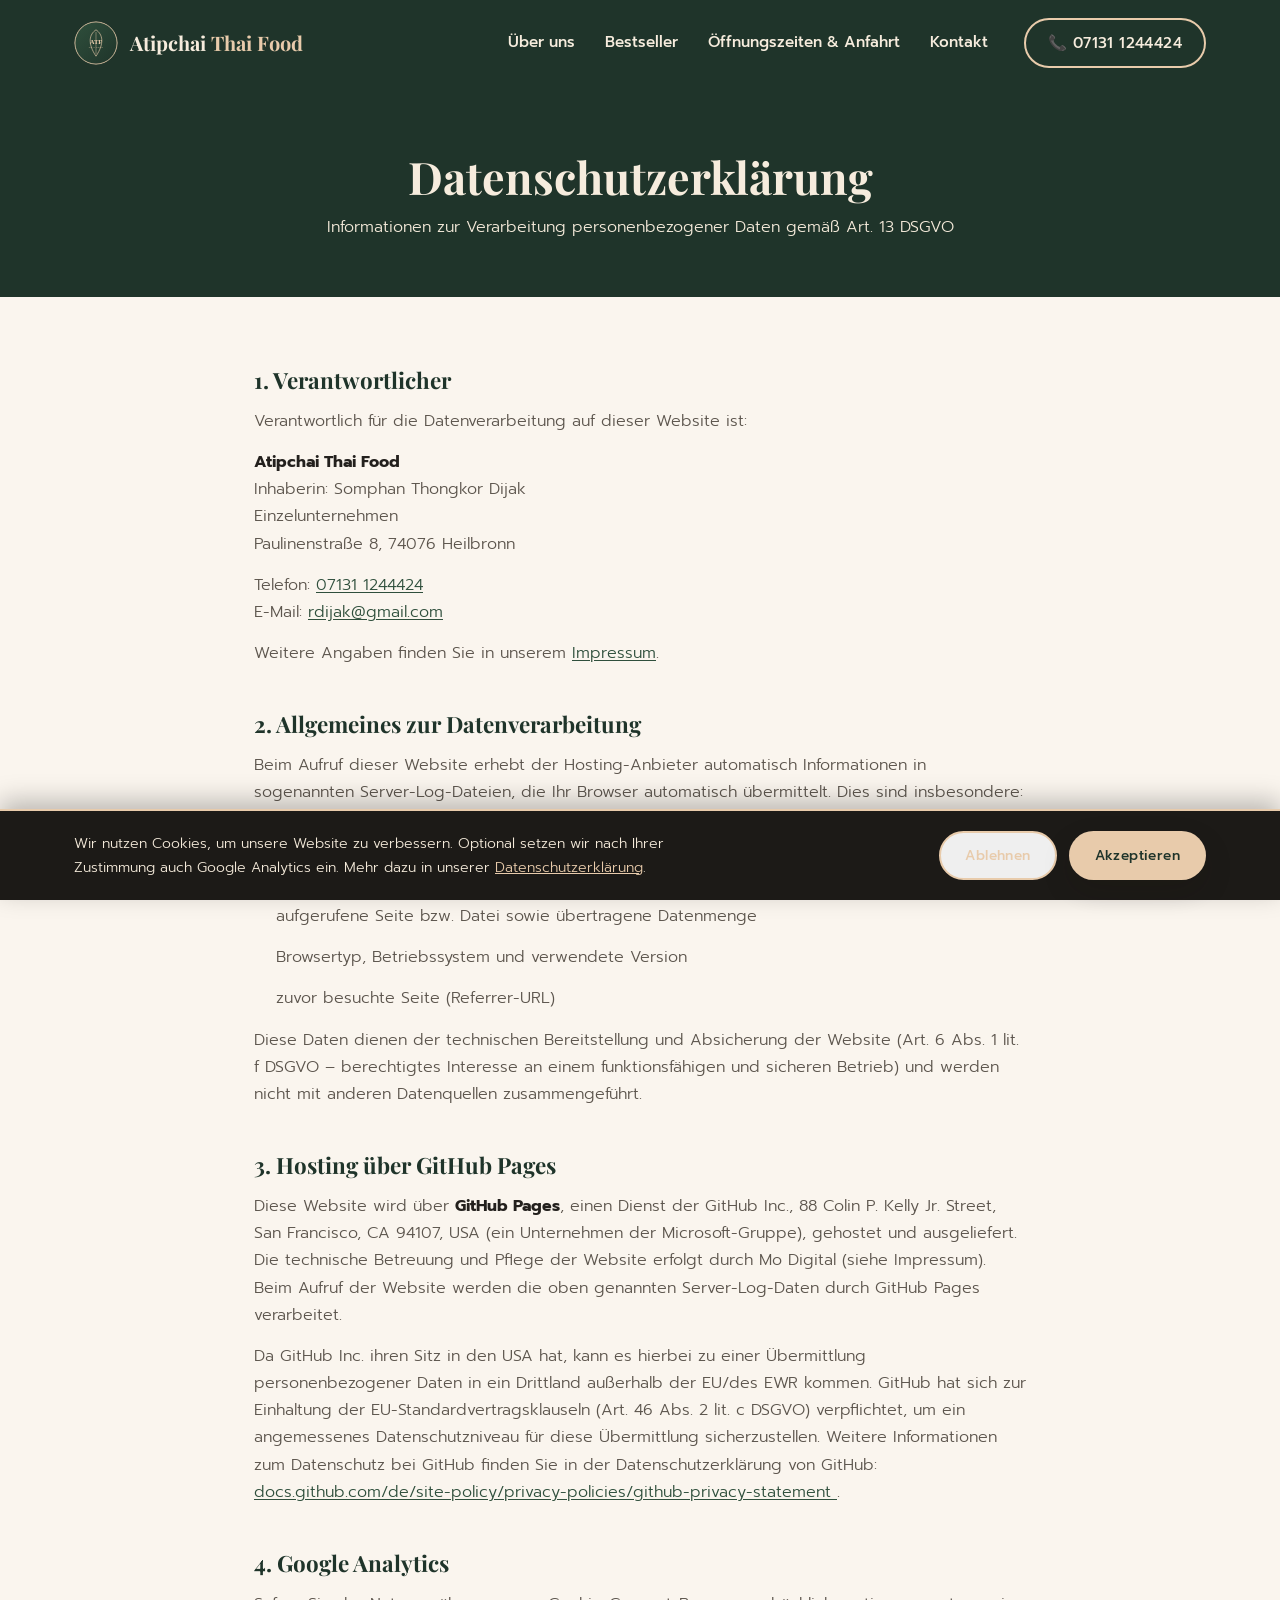
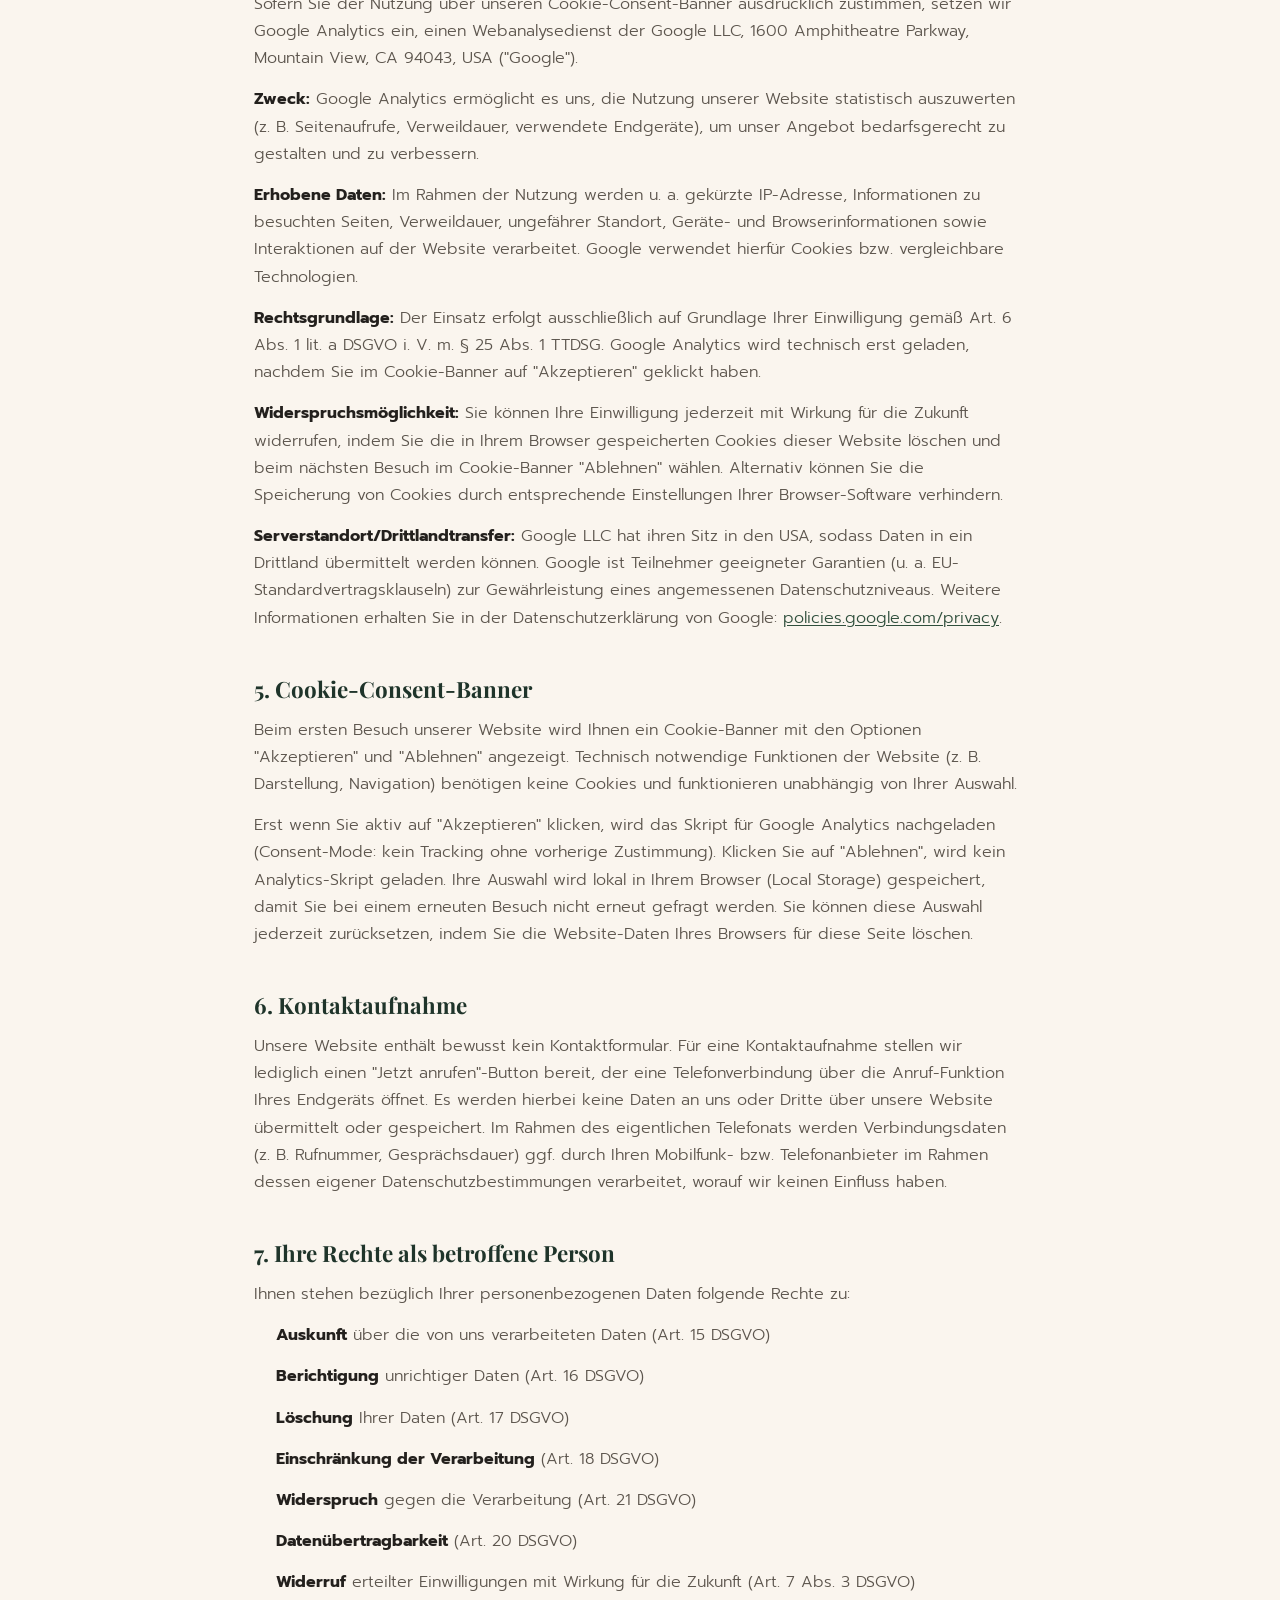
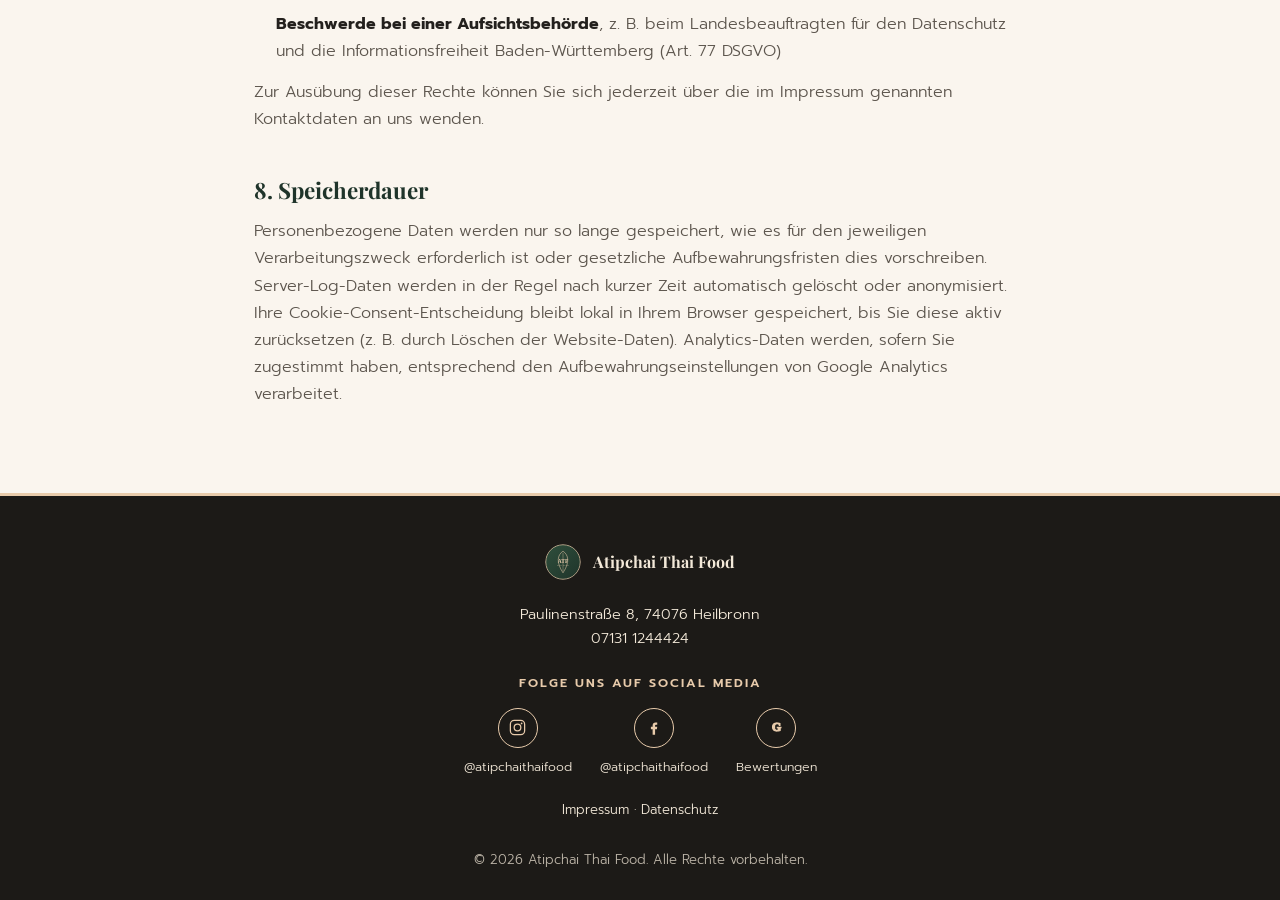
==== datenschutz.html @ 75c9ed0c "Overhaul landing page: .jpeg assets, round logo, 5-item carousel, legal pages - Switch every image r" ====
<!DOCTYPE html>
<html lang="de">
<head>
  <meta charset="UTF-8">
  <meta name="viewport" content="width=device-width, initial-scale=1.0">

  <title>Datenschutzerklärung – Atipchai Thai Food</title>
  <meta name="description" content="Datenschutzerklärung von Atipchai Thai Food, Paulinenstraße 8, 74076 Heilbronn.">
  <meta name="robots" content="noindex, follow">
  <link rel="canonical" href="https://www.atipchai-thai-food.de/datenschutz.html">

  <link rel="icon" type="image/jpeg" href="assets/logo.jpeg">

  <link rel="preconnect" href="https://fonts.googleapis.com">
  <link rel="preconnect" href="https://fonts.gstatic.com" crossorigin>
  <link href="https://fonts.googleapis.com/css2?family=Playfair+Display:wght@600;700&family=Prompt:wght@300;400;500;600&display=swap" rel="stylesheet">

  <link rel="stylesheet" href="style.css">
  <script>document.documentElement.classList.add("js");</script>
</head>
<body>

  <!-- ===== HEADER / NAVIGATION (identisch zur Startseite) ===== -->
  <header class="site-header" id="siteHeader">
    <div class="container header-inner">
      <a href="index.html" class="brand">
        <img src="assets/logo.jpeg" onerror="this.onerror=null;this.src='assets/logo.svg'" alt="Atipchai Thai Food Logo" class="brand-logo">
        <span class="brand-name">Atipchai <em>Thai Food</em></span>
      </a>

      <nav class="main-nav" id="mainNav">
        <ul>
          <li><a href="index.html#about">Über uns</a></li>
          <li><a href="index.html#bestsellers">Bestseller</a></li>
          <li><a href="index.html#hours">Öffnungszeiten &amp; Anfahrt</a></li>
          <li><a href="index.html#contact">Kontakt</a></li>
        </ul>
        <a href="tel:071311244424" class="btn btn-outline nav-call">📞 07131 1244424</a>
      </nav>

      <button class="nav-toggle" id="navToggle" aria-label="Menü öffnen" aria-expanded="false" aria-controls="mainNav">
        <span></span><span></span><span></span>
      </button>
    </div>
  </header>

  <main>
    <!-- ===== SEITEN-HERO ===== -->
    <section class="legal-hero">
      <h1>Datenschutzerklärung</h1>
      <p>Informationen zur Verarbeitung personenbezogener Daten gemäß Art. 13 DSGVO</p>
    </section>

    <!-- ===== INHALT ===== -->
    <section class="legal-content">
      <div class="container">

        <section>
          <h2>1. Verantwortlicher</h2>
          <p>Verantwortlich für die Datenverarbeitung auf dieser Website ist:</p>
          <p>
            <strong>Atipchai Thai Food</strong><br>
            Inhaberin: Somphan Thongkor Dijak<br>
            Einzelunternehmen<br>
            Paulinenstraße 8, 74076 Heilbronn
          </p>
          <p>
            Telefon: <a href="tel:071311244424">07131 1244424</a><br>
            E-Mail: <a href="mailto:rdijak@gmail.com">rdijak@gmail.com</a>
          </p>
          <p>Weitere Angaben finden Sie in unserem <a href="impressum.html">Impressum</a>.</p>
        </section>

        <section>
          <h2>2. Allgemeines zur Datenverarbeitung</h2>
          <p>
            Beim Aufruf dieser Website erhebt der Hosting-Anbieter automatisch Informationen in sogenannten
            Server-Log-Dateien, die Ihr Browser automatisch übermittelt. Dies sind insbesondere:
          </p>
          <ul>
            <li>IP-Adresse des zugreifenden Endgeräts (ggf. gekürzt/anonymisiert)</li>
            <li>Datum und Uhrzeit des Zugriffs</li>
            <li>aufgerufene Seite bzw. Datei sowie übertragene Datenmenge</li>
            <li>Browsertyp, Betriebssystem und verwendete Version</li>
            <li>zuvor besuchte Seite (Referrer-URL)</li>
          </ul>
          <p>
            Diese Daten dienen der technischen Bereitstellung und Absicherung der Website (Art. 6 Abs. 1 lit. f
            DSGVO – berechtigtes Interesse an einem funktionsfähigen und sicheren Betrieb) und werden nicht mit
            anderen Datenquellen zusammengeführt.
          </p>
        </section>

        <section>
          <h2>3. Hosting über GitHub Pages</h2>
          <p>
            Diese Website wird über <strong>GitHub Pages</strong>, einen Dienst der GitHub Inc., 88 Colin P.
            Kelly Jr. Street, San Francisco, CA 94107, USA (ein Unternehmen der Microsoft-Gruppe), gehostet und
            ausgeliefert. Die technische Betreuung und Pflege der Website erfolgt durch Mo Digital (siehe
            Impressum). Beim Aufruf der Website werden die oben genannten Server-Log-Daten durch GitHub Pages
            verarbeitet.
          </p>
          <p>
            Da GitHub Inc. ihren Sitz in den USA hat, kann es hierbei zu einer Übermittlung personenbezogener
            Daten in ein Drittland außerhalb der EU/des EWR kommen. GitHub hat sich zur Einhaltung der
            EU-Standardvertragsklauseln (Art. 46 Abs. 2 lit. c DSGVO) verpflichtet, um ein angemessenes
            Datenschutzniveau für diese Übermittlung sicherzustellen. Weitere Informationen zum Datenschutz bei
            GitHub finden Sie in der Datenschutzerklärung von GitHub:
            <a href="https://docs.github.com/de/site-policy/privacy-policies/github-privacy-statement" target="_blank" rel="noopener">
              docs.github.com/de/site-policy/privacy-policies/github-privacy-statement
            </a>.
          </p>
        </section>

        <section>
          <h2>4. Google Analytics</h2>
          <p>
            Sofern Sie der Nutzung über unseren Cookie-Consent-Banner ausdrücklich zustimmen, setzen wir Google
            Analytics ein, einen Webanalysedienst der Google LLC, 1600 Amphitheatre Parkway, Mountain View, CA
            94043, USA ("Google").
          </p>
          <p><strong>Zweck:</strong> Google Analytics ermöglicht es uns, die Nutzung unserer Website statistisch
            auszuwerten (z. B. Seitenaufrufe, Verweildauer, verwendete Endgeräte), um unser Angebot bedarfsgerecht
            zu gestalten und zu verbessern.</p>
          <p><strong>Erhobene Daten:</strong> Im Rahmen der Nutzung werden u. a. gekürzte IP-Adresse, Informationen
            zu besuchten Seiten, Verweildauer, ungefährer Standort, Geräte- und Browserinformationen sowie
            Interaktionen auf der Website verarbeitet. Google verwendet hierfür Cookies bzw. vergleichbare
            Technologien.</p>
          <p><strong>Rechtsgrundlage:</strong> Der Einsatz erfolgt ausschließlich auf Grundlage Ihrer Einwilligung
            gemäß Art. 6 Abs. 1 lit. a DSGVO i. V. m. § 25 Abs. 1 TTDSG. Google Analytics wird technisch erst
            geladen, nachdem Sie im Cookie-Banner auf "Akzeptieren" geklickt haben.</p>
          <p><strong>Widerspruchsmöglichkeit:</strong> Sie können Ihre Einwilligung jederzeit mit Wirkung für die
            Zukunft widerrufen, indem Sie die in Ihrem Browser gespeicherten Cookies dieser Website löschen und
            beim nächsten Besuch im Cookie-Banner "Ablehnen" wählen. Alternativ können Sie die Speicherung von
            Cookies durch entsprechende Einstellungen Ihrer Browser-Software verhindern.</p>
          <p><strong>Serverstandort/Drittlandtransfer:</strong> Google LLC hat ihren Sitz in den USA, sodass
            Daten in ein Drittland übermittelt werden können. Google ist Teilnehmer geeigneter
            Garantien (u. a. EU-Standardvertragsklauseln) zur Gewährleistung eines angemessenen
            Datenschutzniveaus. Weitere Informationen erhalten Sie in der Datenschutzerklärung von Google:
            <a href="https://policies.google.com/privacy" target="_blank" rel="noopener">policies.google.com/privacy</a>.</p>
        </section>

        <section>
          <h2>5. Cookie-Consent-Banner</h2>
          <p>
            Beim ersten Besuch unserer Website wird Ihnen ein Cookie-Banner mit den Optionen "Akzeptieren" und
            "Ablehnen" angezeigt. Technisch notwendige Funktionen der Website (z. B. Darstellung, Navigation)
            benötigen keine Cookies und funktionieren unabhängig von Ihrer Auswahl.
          </p>
          <p>
            Erst wenn Sie aktiv auf "Akzeptieren" klicken, wird das Skript für Google Analytics nachgeladen
            (Consent-Mode: kein Tracking ohne vorherige Zustimmung). Klicken Sie auf "Ablehnen", wird kein
            Analytics-Skript geladen. Ihre Auswahl wird lokal in Ihrem Browser (Local Storage) gespeichert, damit
            Sie bei einem erneuten Besuch nicht erneut gefragt werden. Sie können diese Auswahl jederzeit
            zurücksetzen, indem Sie die Website-Daten Ihres Browsers für diese Seite löschen.
          </p>
        </section>

        <section>
          <h2>6. Kontaktaufnahme</h2>
          <p>
            Unsere Website enthält bewusst kein Kontaktformular. Für eine Kontaktaufnahme stellen wir lediglich
            einen "Jetzt anrufen"-Button bereit, der eine Telefonverbindung über die Anruf-Funktion Ihres
            Endgeräts öffnet. Es werden hierbei keine Daten an uns oder Dritte über unsere Website übermittelt
            oder gespeichert. Im Rahmen des eigentlichen Telefonats werden Verbindungsdaten (z. B. Rufnummer,
            Gesprächsdauer) ggf. durch Ihren Mobilfunk- bzw. Telefonanbieter im Rahmen dessen eigener
            Datenschutzbestimmungen verarbeitet, worauf wir keinen Einfluss haben.
          </p>
        </section>

        <section>
          <h2>7. Ihre Rechte als betroffene Person</h2>
          <p>Ihnen stehen bezüglich Ihrer personenbezogenen Daten folgende Rechte zu:</p>
          <ul>
            <li><strong>Auskunft</strong> über die von uns verarbeiteten Daten (Art. 15 DSGVO)</li>
            <li><strong>Berichtigung</strong> unrichtiger Daten (Art. 16 DSGVO)</li>
            <li><strong>Löschung</strong> Ihrer Daten (Art. 17 DSGVO)</li>
            <li><strong>Einschränkung der Verarbeitung</strong> (Art. 18 DSGVO)</li>
            <li><strong>Widerspruch</strong> gegen die Verarbeitung (Art. 21 DSGVO)</li>
            <li><strong>Datenübertragbarkeit</strong> (Art. 20 DSGVO)</li>
            <li><strong>Widerruf</strong> erteilter Einwilligungen mit Wirkung für die Zukunft (Art. 7 Abs. 3 DSGVO)</li>
            <li><strong>Beschwerde bei einer Aufsichtsbehörde</strong>, z. B. beim Landesbeauftragten für den
              Datenschutz und die Informationsfreiheit Baden-Württemberg (Art. 77 DSGVO)</li>
          </ul>
          <p>Zur Ausübung dieser Rechte können Sie sich jederzeit über die im Impressum genannten Kontaktdaten
            an uns wenden.</p>
        </section>

        <section>
          <h2>8. Speicherdauer</h2>
          <p>
            Personenbezogene Daten werden nur so lange gespeichert, wie es für den jeweiligen Verarbeitungszweck
            erforderlich ist oder gesetzliche Aufbewahrungsfristen dies vorschreiben. Server-Log-Daten werden in
            der Regel nach kurzer Zeit automatisch gelöscht oder anonymisiert. Ihre Cookie-Consent-Entscheidung
            bleibt lokal in Ihrem Browser gespeichert, bis Sie diese aktiv zurücksetzen (z. B. durch Löschen der
            Website-Daten). Analytics-Daten werden, sofern Sie zugestimmt haben, entsprechend den
            Aufbewahrungseinstellungen von Google Analytics verarbeitet.
          </p>
        </section>

      </div>
    </section>
  </main>

  <!-- ===== FOOTER (identisch zur Startseite) ===== -->
  <footer class="site-footer" id="contact">
    <div class="container footer-inner">
      <div class="footer-brand">
        <img src="assets/logo.jpeg" onerror="this.onerror=null;this.src='assets/logo.svg'" alt="Atipchai Thai Food Logo" class="footer-logo">
        <span>Atipchai Thai Food</span>
      </div>

      <div class="footer-contact">
        <p>Paulinenstraße 8, 74076 Heilbronn</p>
        <p><a href="tel:071311244424">07131 1244424</a></p>
      </div>

      <div class="footer-social-block">
        <p class="footer-social-label">Folge uns auf Social Media</p>
        <div class="footer-social">
          <a href="#" class="social-link" aria-label="Atipchai Thai Food auf Instagram">
            <span class="social-icon">
              <svg viewBox="0 0 24 24" aria-hidden="true"><rect x="3" y="3" width="18" height="18" rx="5"/><circle cx="12" cy="12" r="4.2"/><circle cx="17.2" cy="6.8" r="1.1" fill="currentColor" stroke="none"/></svg>
            </span>
            <span class="social-handle">@atipchaithaifood</span>
          </a>
          <a href="#" class="social-link" aria-label="Atipchai Thai Food auf Facebook">
            <span class="social-icon">
              <svg viewBox="0 0 24 24" aria-hidden="true"><path d="M14.5 8.5h2.2V5.6h-2.2c-2.1 0-3.6 1.5-3.6 3.7v1.9H8.7v3h2.2V21h3.1v-6.8h2.3l.4-3h-2.7V9.6c0-.7.3-1.1 1.1-1.1z" fill="currentColor" stroke="none"/></svg>
            </span>
            <span class="social-handle">@atipchaithaifood</span>
          </a>
          <a href="#" class="social-link" aria-label="Atipchai Thai Food auf Google">
            <span class="social-icon">
              <svg viewBox="0 0 24 24" aria-hidden="true"><text x="12" y="17" text-anchor="middle" font-family="Georgia, serif" font-size="15" font-weight="700" fill="currentColor">G</text></svg>
            </span>
            <span class="social-handle">Bewertungen</span>
          </a>
        </div>
      </div>

      <p class="footer-legal"><a href="impressum.html">Impressum</a> · <a href="datenschutz.html">Datenschutz</a></p>
      <p class="footer-copy">&copy; <span id="year"></span> Atipchai Thai Food. Alle Rechte vorbehalten.</p>
    </div>
  </footer>

  <!-- ===== COOKIE-CONSENT-BANNER ===== -->
  <div class="cookie-banner" id="cookieBanner" role="dialog" aria-live="polite" aria-label="Cookie-Einstellungen" hidden>
    <div class="cookie-banner-inner">
      <p>
        Wir nutzen Cookies, um unsere Website zu verbessern. Optional setzen wir nach Ihrer Zustimmung
        auch Google Analytics ein. Mehr dazu in unserer
        <a href="datenschutz.html">Datenschutzerklärung</a>.
      </p>
      <div class="cookie-banner-actions">
        <button type="button" class="btn btn-outline" id="cookieDecline">Ablehnen</button>
        <button type="button" class="btn btn-primary" id="cookieAccept">Akzeptieren</button>
      </div>
    </div>
  </div>

  <script src="script.js"></script>
</body>
</html>
---- style.css ----
/* =========================================================
   Atipchai Thai Food — Stylesheet
   Inhalt:
   1. Grundlagen & Variablen
   2. Reset & Basistypografie
   3. Layout-Hilfsklassen
   4. Header & Navigation
   5. Hero
   6. Über uns
   7. Bestseller-Karussell
   8. Öffnungszeiten & Anfahrt
   9. Footer (inkl. Cookie-Banner & Rechtsseiten)
   10. Scroll-Reveal-Animationen
   11. Responsive Anpassungen
   ========================================================= */

/* ---------- 1. Grundlagen & Variablen ---------- */
:root {
  /* Thailand-Farbschema: warmes Sandgold, sattes Naturgrün, Anthrazit */
  --color-gold: #e8cbab;
  --color-gold-deep: #cfab7c;
  --color-green: #2f4f3c;
  --color-green-dark: #1f342a;
  --color-green-light: #4a6b55;
  --color-dark: #1c1a17;
  --color-cream: #faf5ee;
  --color-cream-alt: #f3e9d9;

  --color-text: #23201d;
  --color-text-light: #5c554d;
  --color-text-invert: #f6ecdd;

  --font-heading: "Playfair Display", Georgia, serif;
  --font-body: "Prompt", -apple-system, BlinkMacSystemFont, sans-serif;

  --container-width: 1180px;
  --radius: 14px;
  --transition: 0.35s ease;
  --shadow-soft: 0 12px 30px rgba(28, 20, 10, 0.14);
}

/* ---------- 2. Reset & Basistypografie ---------- */
*,
*::before,
*::after {
  box-sizing: border-box;
  margin: 0;
  padding: 0;
}

html {
  scroll-behavior: smooth;
}

body {
  font-family: var(--font-body);
  font-weight: 300;
  color: var(--color-text);
  background: var(--color-cream);
  line-height: 1.7;
  -webkit-font-smoothing: antialiased;
}

img {
  max-width: 100%;
  display: block;
}

a {
  text-decoration: none;
  color: inherit;
}

ul {
  list-style: none;
}

h1, h2, h3 {
  font-family: var(--font-heading);
  font-weight: 700;
  color: var(--color-green-dark);
  line-height: 1.2;
}

/* Für Sprungmarken: Inhalt nicht hinter dem fixen Header verstecken */
section[id] {
  scroll-margin-top: 84px;
}

/* Dezentes Blatt-Icon als Thai-Naturakzent in Eyebrows/Überschriften */
.icon-leaf {
  width: 18px;
  height: 18px;
  vertical-align: -3px;
  margin-right: 6px;
  fill: none;
  stroke: currentColor;
  stroke-width: 1.4;
  stroke-linecap: round;
}

/* ---------- 3. Layout-Hilfsklassen ---------- */
.container {
  width: 100%;
  max-width: var(--container-width);
  margin-inline: auto;
  padding-inline: 24px;
}

.eyebrow {
  display: flex;
  align-items: center;
  justify-content: flex-start;
  font-family: var(--font-body);
  font-weight: 600;
  letter-spacing: 3px;
  text-transform: uppercase;
  font-size: 0.8rem;
  color: var(--color-green);
  margin-bottom: 10px;
}

.eyebrow.center {
  justify-content: center;
  text-align: center;
}

.section-title {
  font-size: clamp(1.8rem, 3vw, 2.6rem);
  margin-bottom: 48px;
}

.section-title.center {
  text-align: center;
}

.btn {
  display: inline-block;
  padding: 14px 32px;
  border-radius: 999px;
  font-family: var(--font-body);
  font-weight: 500;
  font-size: 0.95rem;
  letter-spacing: 0.4px;
  transition: transform var(--transition), background var(--transition), color var(--transition), box-shadow var(--transition);
  border: 2px solid transparent;
  cursor: pointer;
}

.btn:hover {
  transform: translateY(-2px);
}

.btn-primary {
  background: var(--color-gold);
  color: var(--color-green-dark);
  box-shadow: var(--shadow-soft);
}

.btn-primary:hover {
  background: var(--color-gold-deep);
}

.btn-ghost {
  border-color: var(--color-text-invert);
  color: var(--color-text-invert);
}

.btn-ghost:hover {
  background: rgba(246, 236, 221, 0.12);
}

.btn-outline {
  border-color: var(--color-gold);
  color: var(--color-gold);
  padding: 10px 22px;
  font-size: 0.9rem;
}

.btn-outline:hover {
  background: var(--color-gold);
  color: var(--color-green-dark);
}

/* ---------- 4. Header & Navigation ---------- */
.site-header {
  position: fixed;
  top: 0;
  left: 0;
  right: 0;
  z-index: 100;
  padding-block: 18px;
  background: transparent;
  transition: background var(--transition), box-shadow var(--transition), padding var(--transition);
}

.site-header.is-scrolled {
  background: rgba(31, 52, 42, 0.94);
  backdrop-filter: blur(6px);
  box-shadow: 0 8px 24px rgba(0, 0, 0, 0.2);
  padding-block: 10px;
}

.header-inner {
  display: flex;
  align-items: center;
  justify-content: space-between;
  gap: 24px;
}

.brand {
  display: flex;
  align-items: center;
  gap: 12px;
}

.brand-logo {
  width: 44px;
  height: 44px;
  border-radius: 50%;
  object-fit: cover;
}

.brand-name {
  font-family: var(--font-heading);
  font-weight: 700;
  font-size: 1.25rem;
  color: var(--color-text-invert);
  white-space: nowrap;
}

.brand-name em {
  font-style: normal;
  color: var(--color-gold);
}

.main-nav {
  display: flex;
  align-items: center;
  gap: 36px;
}

.main-nav ul {
  display: flex;
  gap: 30px;
}

.main-nav a {
  color: var(--color-text-invert);
  font-size: 0.95rem;
  font-weight: 500;
  position: relative;
  white-space: nowrap;
  transition: color var(--transition);
}

.main-nav ul a::after {
  content: "";
  position: absolute;
  left: 0;
  bottom: -6px;
  width: 0;
  height: 2px;
  background: var(--color-gold);
  transition: width var(--transition);
}

.main-nav ul a:hover {
  color: var(--color-gold);
}

.main-nav ul a:hover::after {
  width: 100%;
}

.nav-toggle {
  display: none;
  flex-direction: column;
  justify-content: center;
  gap: 5px;
  width: 40px;
  height: 40px;
  background: transparent;
  border: none;
  cursor: pointer;
}

.nav-toggle span {
  display: block;
  width: 100%;
  height: 2px;
  background: var(--color-text-invert);
  transition: transform var(--transition), opacity var(--transition);
}

/* ---------- 5. Hero ---------- */
.hero {
  position: relative;
  min-height: 100vh;
  display: flex;
  align-items: center;
  justify-content: center;
  overflow: hidden;
}

.hero-bg {
  position: absolute;
  inset: 0;
  z-index: -1;
}

.hero-img {
  width: 100%;
  height: 100%;
  object-fit: cover;
}

.hero-overlay {
  position: absolute;
  inset: 0;
  /* Dunkles Grün-Overlay auf dem Hero-Foto, damit der helle Text lesbar bleibt */
  background: linear-gradient(180deg, rgba(47, 79, 60, 0.55) 0%, rgba(47, 79, 60, 0.75) 55%, rgba(20, 29, 24, 0.88) 100%);
}

.hero-content {
  text-align: center;
  color: var(--color-text-invert);
  padding-block: 120px 80px;
}

.hero-logo {
  width: 96px;
  height: 96px;
  margin-inline: auto;
  margin-bottom: 24px;
  border-radius: 50%;
  object-fit: cover;
  box-shadow: 0 0 0 6px rgba(232, 203, 171, 0.25);
}

.hero h1 {
  font-size: clamp(2.4rem, 6vw, 4.2rem);
  color: var(--color-text-invert);
}

.hero h1 span {
  color: var(--color-gold);
}

.hero-slogan {
  max-width: 560px;
  margin: 22px auto 36px;
  font-size: 1.15rem;
  font-weight: 300;
  color: var(--color-cream-alt);
}

.hero-actions {
  display: flex;
  gap: 18px;
  justify-content: center;
  flex-wrap: wrap;
}

.scroll-hint {
  position: absolute;
  bottom: 34px;
  left: 50%;
  transform: translateX(-50%);
}

.scroll-hint span {
  display: block;
  width: 22px;
  height: 36px;
  border: 2px solid var(--color-gold);
  border-radius: 20px;
  position: relative;
}

.scroll-hint span::before {
  content: "";
  position: absolute;
  top: 6px;
  left: 50%;
  width: 4px;
  height: 8px;
  background: var(--color-gold);
  border-radius: 4px;
  transform: translateX(-50%);
  animation: scrollDot 1.6s infinite;
}

@keyframes scrollDot {
  0% { opacity: 1; top: 6px; }
  100% { opacity: 0; top: 18px; }
}

/* ---------- 6. Über uns ---------- */
.about {
  padding-block: 120px;
}

.about-grid {
  display: grid;
  grid-template-columns: 0.9fr 1.1fr;
  gap: 64px;
  align-items: center;
}

.about-image img {
  width: 100%;
  aspect-ratio: 4 / 5;
  object-fit: cover;
  border-radius: var(--radius);
  border: 1px solid var(--color-gold);
  box-shadow: var(--shadow-soft);
}

.about-text h2 {
  font-size: clamp(1.8rem, 3vw, 2.4rem);
  margin-bottom: 20px;
}

.about-text p {
  color: var(--color-text-light);
  margin-bottom: 24px;
}

.about-highlights li {
  padding-left: 28px;
  position: relative;
  margin-bottom: 12px;
  font-weight: 500;
}

.about-highlights li::before {
  content: "✓";
  position: absolute;
  left: 0;
  color: var(--color-green);
  font-weight: 700;
}

/* ---------- 7. Bestseller-Karussell ---------- */
.bestsellers {
  padding-block: 110px;
  background: var(--color-cream-alt);
}

.carousel {
  position: relative;
}

.dish-track {
  display: flex;
  gap: 26px;
  overflow-x: auto;
  /* Kein CSS scroll-snap hier: es würde die kontinuierliche Autoplay-Bewegung
     (per JS scrollLeft) bei jedem Frame zurück zum nächsten Snap-Punkt ziehen.
     Die Pfeil-Buttons scrollen stattdessen präzise um eine Kartenbreite. */
  scroll-padding-inline: 24px;
  padding: 8px 24px 10px;
  cursor: grab;
  scroll-behavior: auto; /* Autoplay steuert scrollLeft selbst weich per rAF */
  /* Scrollbar unsichtbar machen, Scroll-Funktion bleibt erhalten */
  scrollbar-width: none;
  -ms-overflow-style: none;
}

.dish-track::-webkit-scrollbar {
  display: none;
}

.dish-track:active {
  cursor: grabbing;
}

.dish-card {
  flex: 0 0 clamp(230px, 26vw, 290px);
  background: #fff;
  border: 1px solid var(--color-gold);
  border-radius: var(--radius);
  overflow: hidden;
  box-shadow: var(--shadow-soft);
  transition: transform var(--transition), box-shadow var(--transition);
}

.dish-card:hover {
  transform: translateY(-8px);
  box-shadow: 0 18px 36px rgba(28, 20, 10, 0.2);
}

.dish-image {
  aspect-ratio: 4 / 3;
  overflow: hidden;
}

.dish-image img {
  width: 100%;
  height: 100%;
  object-fit: cover;
  transition: transform 0.5s ease;
}

.dish-card:hover .dish-image img {
  transform: scale(1.06);
}

.dish-body {
  padding: 18px 20px 22px;
}

.dish-body h3 {
  font-size: 1.15rem;
  margin-bottom: 8px;
  color: var(--color-green-dark);
}

.dish-body p {
  font-size: 0.9rem;
  color: var(--color-text-light);
  margin-bottom: 14px;
  min-height: 4.4em;
}

.dish-price {
  display: inline-block;
  font-family: var(--font-heading);
  font-weight: 700;
  color: var(--color-green);
  background: var(--color-cream);
  border: 1px solid var(--color-gold);
  border-radius: 999px;
  padding: 4px 14px;
  font-size: 0.9rem;
}

.carousel-hint {
  text-align: center;
  font-size: 0.8rem;
  color: var(--color-text-light);
  opacity: 0.75;
  margin-top: 20px;
}

/* Dezente, halbtransparente Pfeil-Buttons im Farbschema */
.carousel-arrow {
  position: absolute;
  top: 40%;
  transform: translateY(-50%);
  width: 46px;
  height: 46px;
  border-radius: 50%;
  border: 1px solid var(--color-gold);
  background: rgba(47, 79, 60, 0.55);
  color: var(--color-gold);
  font-size: 1.6rem;
  line-height: 1;
  display: flex;
  align-items: center;
  justify-content: center;
  cursor: pointer;
  z-index: 5;
  opacity: 0.7;
  transition: opacity var(--transition), background var(--transition), color var(--transition);
}

.carousel-arrow:hover {
  opacity: 1;
  background: var(--color-green);
  color: var(--color-gold);
}

.carousel-arrow--prev {
  left: 10px;
}

.carousel-arrow--next {
  right: 10px;
}

/* ---------- 8. Öffnungszeiten & Anfahrt ---------- */
.hours {
  padding-block: 100px;
  background: var(--color-dark);
  color: var(--color-text-invert);
}

.hours .eyebrow {
  color: var(--color-gold);
}

.hours .section-title--compact {
  font-size: clamp(1.4rem, 2.2vw, 1.8rem);
  color: var(--color-text-invert);
  margin-bottom: 10px;
}

.hours-tagline {
  max-width: 480px;
  margin: 0 auto 48px;
  font-family: var(--font-heading);
  font-style: italic;
  font-size: 1.05rem;
  color: var(--color-gold);
}

.hours-layout {
  display: grid;
  grid-template-columns: 1fr 1fr;
  gap: 40px;
  align-items: stretch;
}

.hours-info {
  display: flex;
  flex-direction: column;
  gap: 20px;
}

.btn-small {
  align-self: flex-start;
  padding: 10px 26px;
  font-size: 0.85rem;
}

.contact-list li {
  display: flex;
  align-items: flex-start;
  gap: 12px;
  margin-bottom: 10px;
  font-size: 0.92rem;
}

.contact-list a:hover {
  color: var(--color-gold);
}

.contact-icon {
  font-size: 1.1rem;
}

/* Kompakte, tabellarische Öffnungszeiten: Tag links, Uhrzeit rechts */
.hours-table {
  border-top: 1px solid rgba(232, 203, 171, 0.2);
}

.hours-row {
  display: flex;
  align-items: center;
  justify-content: space-between;
  gap: 16px;
  padding-block: 10px;
  border-bottom: 1px solid rgba(232, 203, 171, 0.2);
  border-radius: 6px;
  transition: background var(--transition);
}

.hours-row.is-today {
  background: rgba(232, 203, 171, 0.1);
  padding-inline: 10px;
  margin-inline: -10px;
}

.hours-day {
  font-weight: 600;
  font-size: 0.9rem;
  color: var(--color-gold);
}

.hours-row .hours-time {
  display: flex;
  flex-direction: column;
  align-items: flex-end;
  gap: 2px;
  font-size: 0.85rem;
  text-align: right;
}

.hours-row .hours-time em {
  font-style: normal;
  font-size: 0.75rem;
  opacity: 0.7;
}

.hours-row--closed .hours-day,
.hours-row--closed .hours-time {
  color: rgba(246, 236, 221, 0.6);
}

.hours-status {
  font-weight: 500;
  font-size: 0.95rem;
}

.hours-status.is-open {
  color: #8fd6a4;
}

.hours-status.is-closed {
  color: #e2a2a2;
}

.hours-map {
  min-height: 320px;
}

.hours-map iframe {
  width: 100%;
  height: 100%;
  border: 0;
  border-radius: var(--radius);
  box-shadow: var(--shadow-soft);
}

/* ---------- 9. Footer ---------- */
.site-footer {
  background: var(--color-dark);
  color: var(--color-cream-alt);
  padding-block: 48px 28px;
  border-top: 3px solid var(--color-gold);
}

.footer-inner {
  display: flex;
  flex-direction: column;
  align-items: center;
  gap: 22px;
  text-align: center;
}

.footer-brand {
  display: flex;
  align-items: center;
  gap: 12px;
  font-family: var(--font-heading);
  font-weight: 700;
}

.footer-logo {
  width: 36px;
  height: 36px;
  border-radius: 50%;
  object-fit: cover;
}

.footer-contact {
  font-size: 0.9rem;
}

.footer-contact a:hover {
  color: var(--color-gold);
}

/* Social-Media-Block: Hinweiszeile + Icons mit Handle-Platzhaltern */
.footer-social-label {
  font-size: 0.78rem;
  font-weight: 600;
  letter-spacing: 2px;
  text-transform: uppercase;
  color: var(--color-gold);
  margin-bottom: 14px;
}

.footer-social {
  display: flex;
  justify-content: center;
  gap: 28px;
}

.social-link {
  display: flex;
  flex-direction: column;
  align-items: center;
  gap: 8px;
  color: var(--color-cream-alt);
  transition: color var(--transition);
}

.social-link:hover {
  color: var(--color-gold);
}

.social-icon {
  width: 40px;
  height: 40px;
  border-radius: 50%;
  border: 1px solid var(--color-gold);
  color: var(--color-gold);
  display: flex;
  align-items: center;
  justify-content: center;
  transition: background var(--transition), color var(--transition), transform var(--transition);
}

.social-icon svg {
  width: 19px;
  height: 19px;
  fill: none;
  stroke: currentColor;
  stroke-width: 1.6;
}

.social-link:hover .social-icon {
  background: var(--color-gold);
  color: var(--color-green-dark);
  transform: translateY(-3px);
}

.social-handle {
  font-size: 0.78rem;
}

.footer-legal {
  font-size: 0.82rem;
}

.footer-legal a:hover {
  color: var(--color-gold);
}

.footer-copy {
  font-size: 0.82rem;
  opacity: 0.75;
  margin-top: 6px;
}

/* ---------- 9b. Cookie-Consent-Banner ---------- */
.cookie-banner {
  position: fixed;
  left: 0;
  right: 0;
  bottom: 0;
  z-index: 200;
  background: var(--color-dark);
  border-top: 2px solid var(--color-gold);
  box-shadow: 0 -8px 24px rgba(0, 0, 0, 0.25);
}

.cookie-banner[hidden] {
  display: none;
}

.cookie-banner-inner {
  max-width: var(--container-width);
  margin-inline: auto;
  padding: 20px 24px;
  display: flex;
  flex-wrap: wrap;
  align-items: center;
  justify-content: space-between;
  gap: 18px;
}

.cookie-banner-inner p {
  color: var(--color-cream-alt);
  font-size: 0.88rem;
  max-width: 640px;
  margin: 0;
}

.cookie-banner-inner a {
  color: var(--color-gold);
  text-decoration: underline;
}

.cookie-banner-actions {
  display: flex;
  gap: 12px;
  flex-shrink: 0;
}

.cookie-banner-actions .btn {
  padding: 12px 24px;
  font-size: 0.85rem;
}

/* ---------- 9c. Rechtsseiten (Impressum & Datenschutz) ---------- */
.legal-hero {
  background: var(--color-green-dark);
  color: var(--color-text-invert);
  padding: 150px 24px 56px;
  text-align: center;
}

.legal-hero h1 {
  color: var(--color-text-invert);
  font-size: clamp(2rem, 4vw, 2.8rem);
}

.legal-hero p {
  color: var(--color-cream-alt);
  margin-top: 10px;
}

.legal-content {
  padding-block: 70px;
}

.legal-content .container {
  max-width: 820px;
}

.legal-content h2 {
  font-size: 1.4rem;
  margin-top: 44px;
  margin-bottom: 14px;
  color: var(--color-green-dark);
}

.legal-content section:first-of-type h2 {
  margin-top: 0;
}

.legal-content h3 {
  font-size: 1.1rem;
  margin-top: 24px;
  margin-bottom: 10px;
  color: var(--color-green);
}

.legal-content p,
.legal-content li {
  color: var(--color-text-light);
  margin-bottom: 14px;
}

.legal-content ul,
.legal-content ol {
  padding-left: 22px;
  margin-bottom: 14px;
}

.legal-content a {
  color: var(--color-green);
  text-decoration: underline;
  text-underline-offset: 2px;
}

.legal-content a:hover {
  color: var(--color-gold-deep);
}

.legal-content strong {
  color: var(--color-text);
}

/* ---------- 10. Scroll-Reveal-Animationen ---------- */
/* Inhalte sind standardmäßig sichtbar (ohne JavaScript / bei Crawlern).
   Erst die per script.js früh gesetzte Klasse "js" auf <html> aktiviert
   die Ausgangs-Unsichtbarkeit, damit die Reveal-Animation greifen kann. */
.js .reveal {
  opacity: 0;
  transform: translateY(28px);
  transition: opacity 0.7s ease, transform 0.7s ease;
}

.reveal.in-view {
  opacity: 1;
  transform: translateY(0);
}

/* Nutzer mit reduzierten Animationswünschen respektieren */
@media (prefers-reduced-motion: reduce) {
  html {
    scroll-behavior: auto;
  }
  .js .reveal {
    opacity: 1;
    transform: none;
    transition: none;
  }
}

/* ---------- 11. Responsive Anpassungen ---------- */

/* Tablet (~768px): Zweispaltige Layouts stapeln */
@media (max-width: 960px) {
  .about-grid {
    grid-template-columns: 1fr;
    gap: 40px;
  }

  .about-image {
    order: -1;
  }

  .about-image img {
    aspect-ratio: 16 / 10;
  }

  .hours-layout {
    grid-template-columns: 1fr;
  }

  .hours-map {
    order: -1;
    min-height: 280px;
  }
}

/* Ab hier: Hamburger-Navigation, Karussell-Feinschliff, kompaktere Abstände */
@media (max-width: 780px) {
  .site-header {
    padding-block: 14px;
  }

  .brand-name {
    font-size: 1.05rem;
  }

  .main-nav {
    position: fixed;
    inset: 0 0 0 26%;
    top: 0;
    flex-direction: column;
    align-items: flex-start;
    justify-content: center;
    gap: 40px;
    padding: 48px 32px;
    background: rgba(31, 52, 42, 0.98);
    transform: translateX(100%);
    transition: transform var(--transition);
    overflow-y: auto;
  }

  .main-nav.is-open {
    transform: translateX(0);
  }

  .main-nav ul {
    flex-direction: column;
    gap: 22px;
  }

  .main-nav ul a {
    font-size: 1.1rem;
    white-space: normal;
    display: inline-block;
    padding-block: 4px; /* größere Tippfläche */
  }

  .nav-call {
    padding: 12px 24px;
  }

  .nav-toggle {
    display: flex;
    width: 44px;
    height: 44px;
  }

  .nav-toggle.is-active span:nth-child(1) {
    transform: translateY(7px) rotate(45deg);
  }

  .nav-toggle.is-active span:nth-child(2) {
    opacity: 0;
  }

  .nav-toggle.is-active span:nth-child(3) {
    transform: translateY(-7px) rotate(-45deg);
  }

  /* Section-Abstände auf Mobile verringern */
  .about,
  .bestsellers,
  .hours {
    padding-block: 72px;
  }

  .section-title {
    margin-bottom: 32px;
  }

  .hours-tagline {
    margin-bottom: 32px;
  }

  /* Karussell: Karte nimmt ca. 80% der Breite ein, nächste Karte schaut leicht an */
  .dish-track {
    gap: 16px;
    padding-inline: 20px;
  }

  .dish-card {
    flex-basis: 80vw;
  }

  .dish-body p {
    min-height: 0;
  }

  .carousel-arrow {
    width: 40px;
    height: 40px;
    font-size: 1.3rem;
  }

  .carousel-arrow--prev {
    left: 4px;
  }

  .carousel-arrow--next {
    right: 4px;
  }

  /* Öffnungszeiten-Karten: mehr Zeilenabstand statt gequetschter Tabelle */
  .hours-row {
    flex-wrap: wrap;
    gap: 4px;
  }

  .hours-row .hours-time {
    align-items: flex-start;
    text-align: left;
  }

  /* Cookie-Banner: Text und Buttons untereinander */
  .cookie-banner-inner {
    flex-direction: column;
    align-items: stretch;
    text-align: center;
  }

  .cookie-banner-actions {
    justify-content: center;
  }
}

/* Kleine Smartphones (~375–414px) */
@media (max-width: 480px) {
  .hero-content {
    padding-block: 110px 64px;
  }

  .hero h1 {
    font-size: clamp(2rem, 9vw, 2.8rem);
  }

  .hero-slogan {
    font-size: 1rem;
  }

  .hero-actions {
    flex-direction: column;
    align-items: stretch;
  }

  .hero-actions .btn {
    text-align: center;
  }

  .about-highlights li {
    font-size: 0.95rem;
  }

  .dish-card {
    flex-basis: 82vw;
  }

  .hours-info {
    gap: 14px;
  }

  .hours-row .hours-time {
    font-size: 0.82rem;
  }

  .footer-social {
    gap: 20px;
  }
}
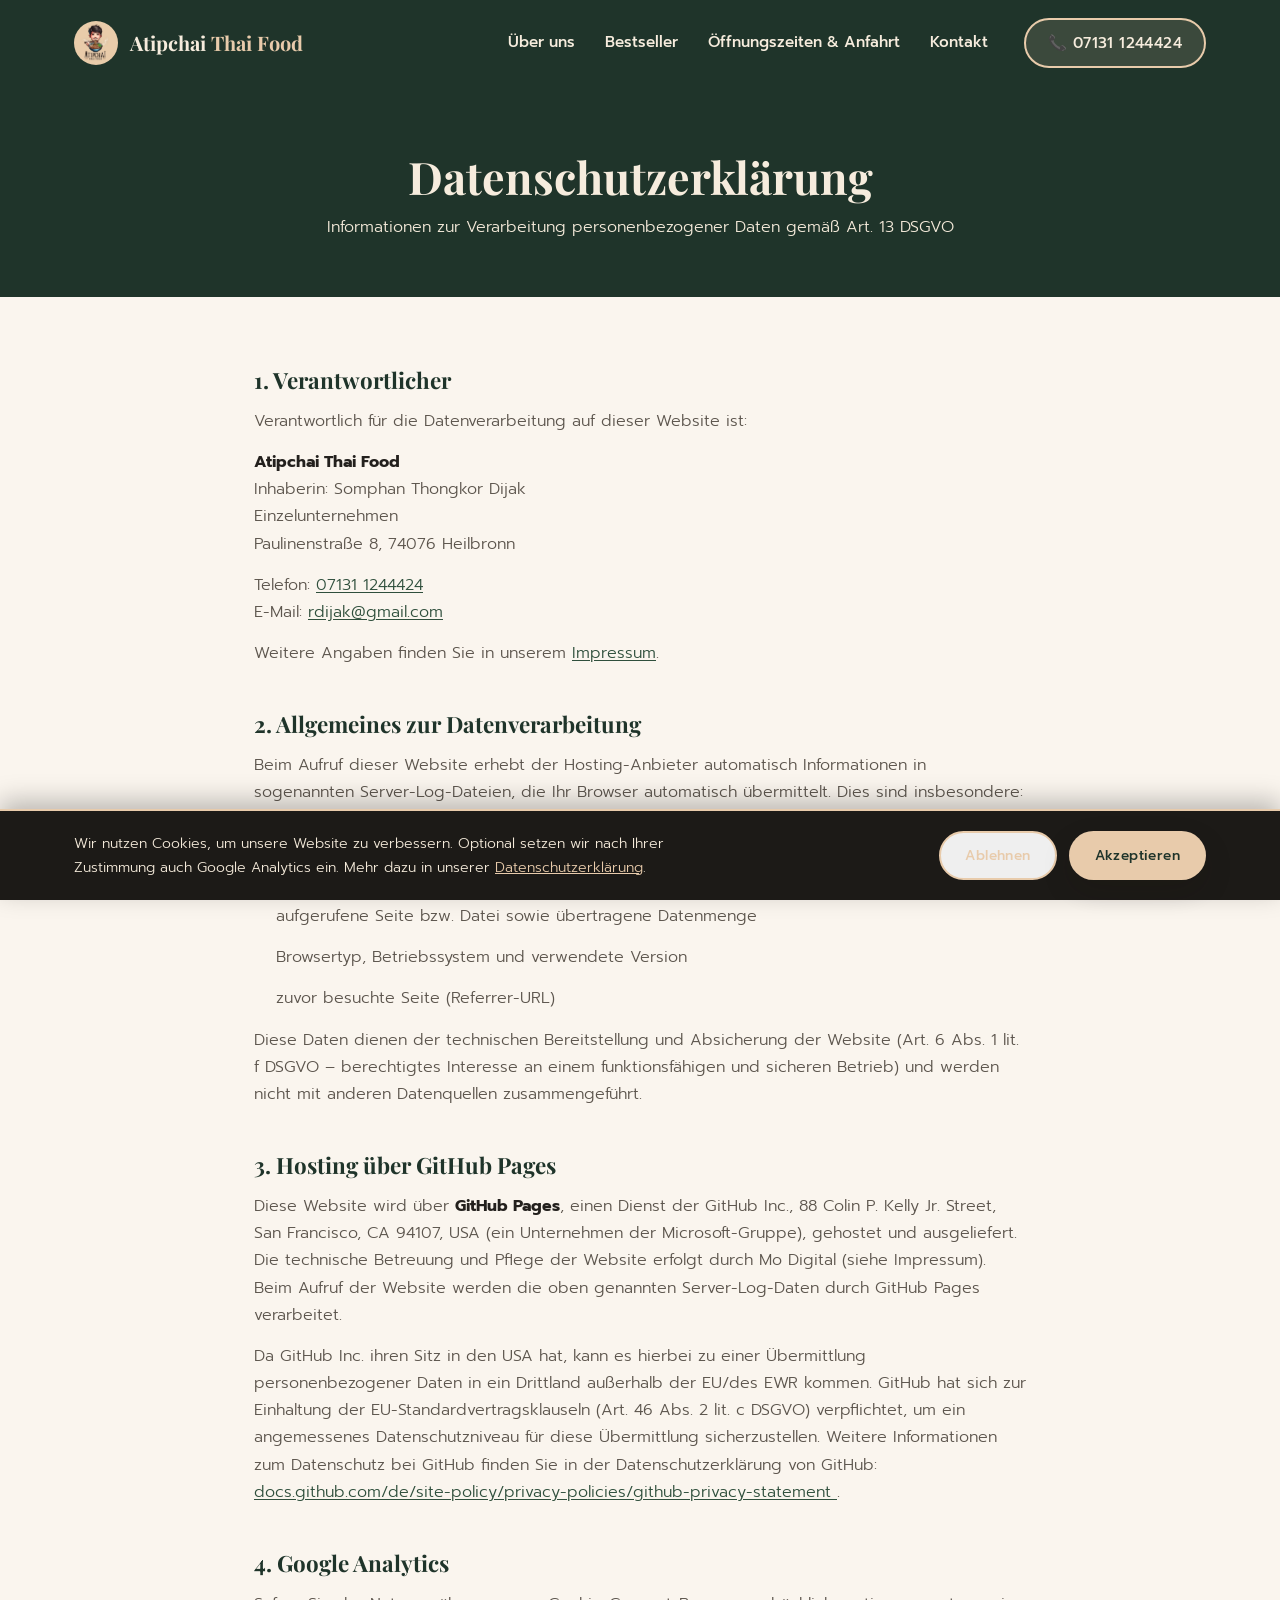
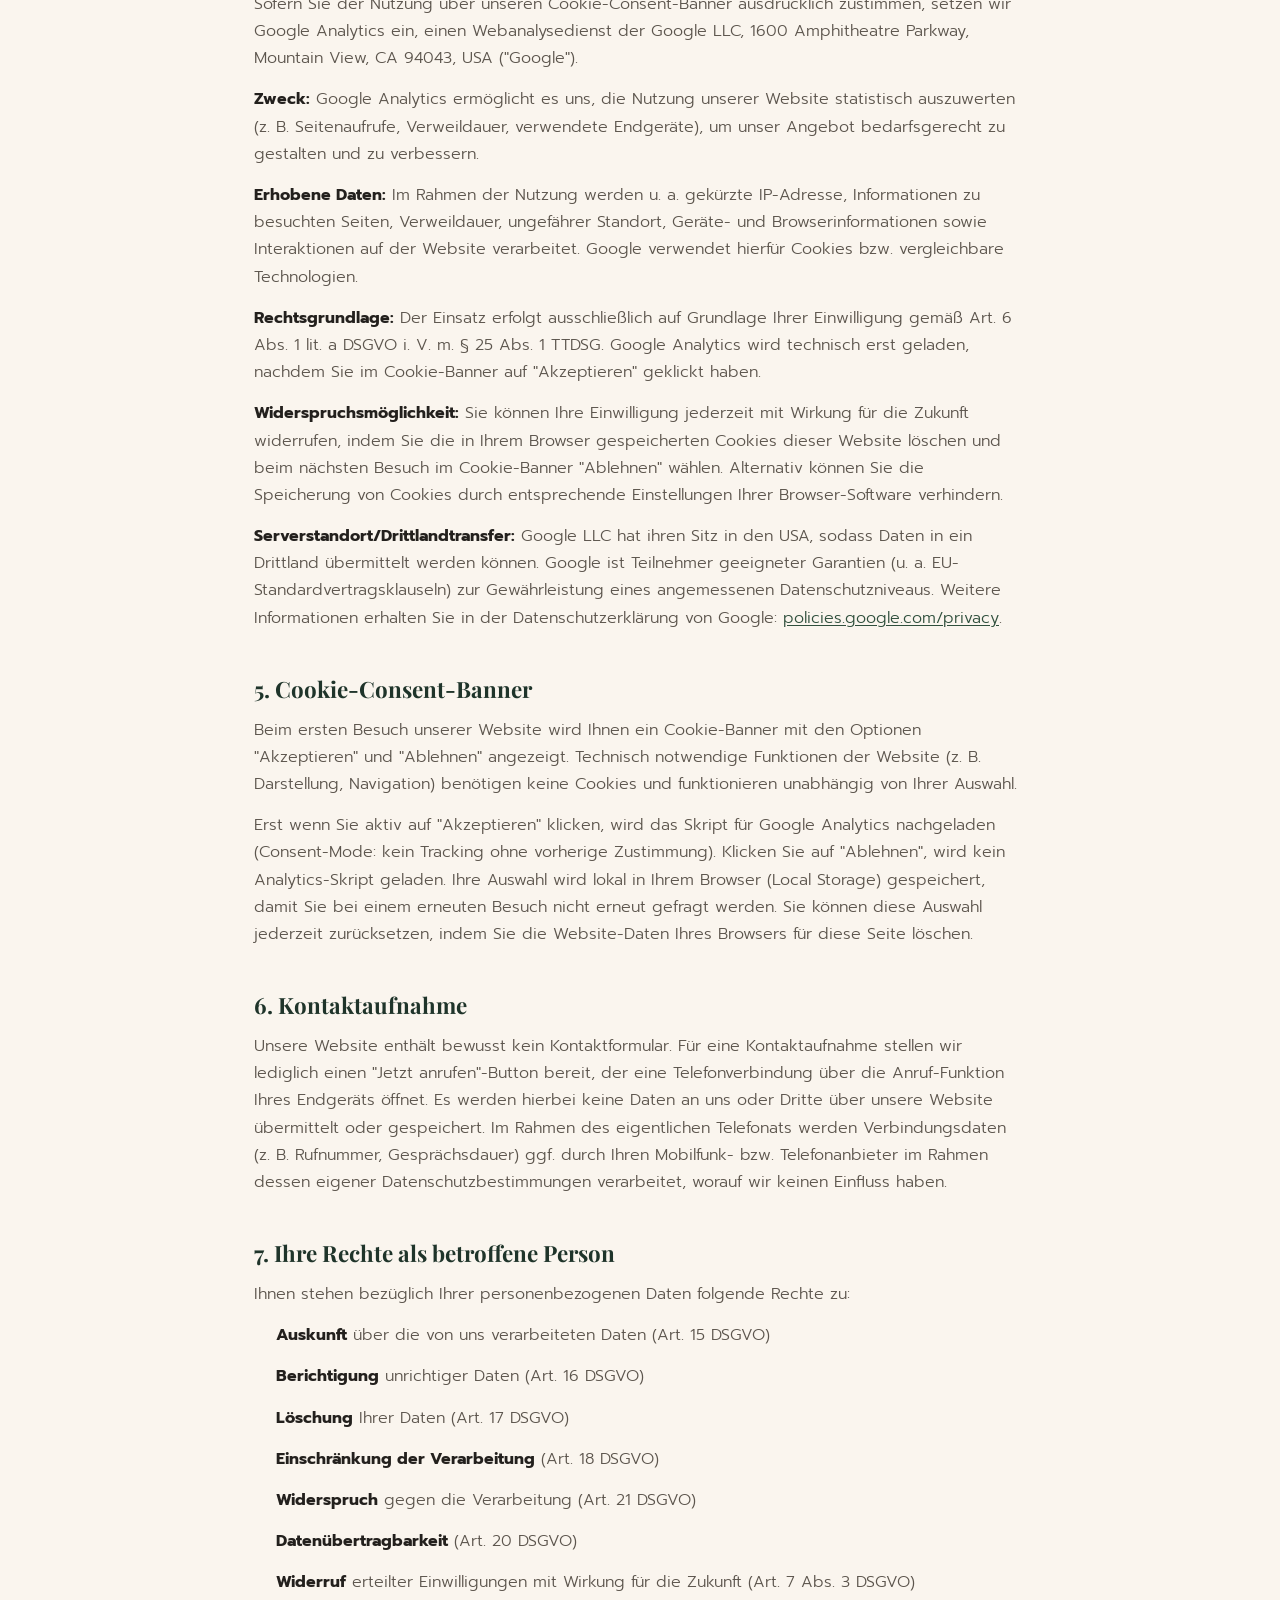
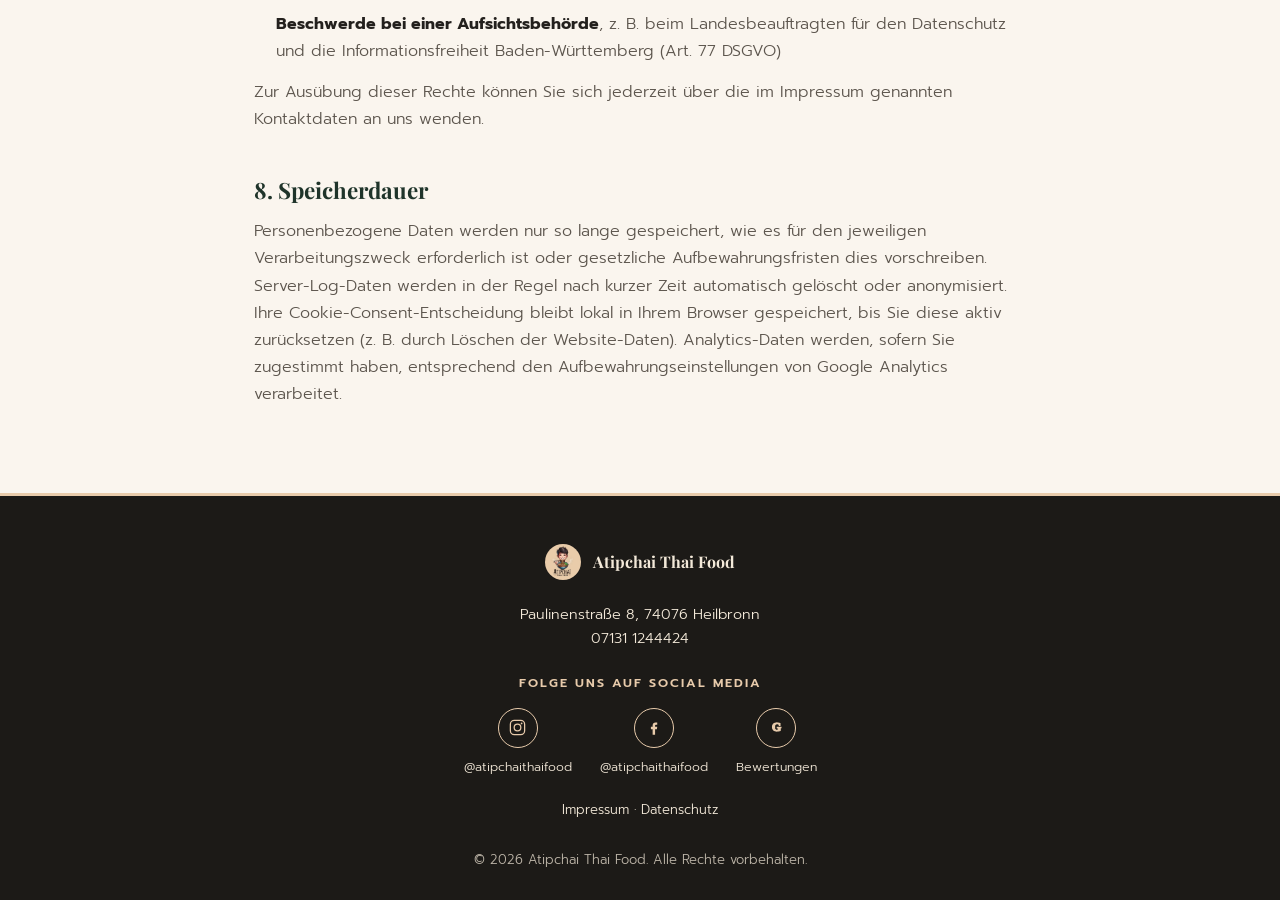
==== commit 3749ca8f: "Remove header order button, fix logo ring, unify hero buttons & type - Drop the "Jetzt bestellen" bu" ====
--- a/datenschutz.html
+++ b/datenschutz.html
@@ -24,7 +24,9 @@
   <header class="site-header" id="siteHeader">
     <div class="container header-inner">
       <a href="index.html" class="brand">
-        <img src="assets/logo.jpeg" onerror="this.onerror=null;this.src='assets/logo.svg'" alt="Atipchai Thai Food Logo" class="brand-logo">
+        <span class="logo-frame logo-frame--brand">
+          <img src="assets/logo.jpeg" onerror="this.onerror=null;this.src='assets/logo.svg'" alt="Atipchai Thai Food Logo" class="brand-logo">
+        </span>
         <span class="brand-name">Atipchai <em>Thai Food</em></span>
       </a>
 
@@ -206,7 +208,9 @@
   <footer class="site-footer" id="contact">
     <div class="container footer-inner">
       <div class="footer-brand">
-        <img src="assets/logo.jpeg" onerror="this.onerror=null;this.src='assets/logo.svg'" alt="Atipchai Thai Food Logo" class="footer-logo">
+        <span class="logo-frame logo-frame--footer">
+          <img src="assets/logo.jpeg" onerror="this.onerror=null;this.src='assets/logo.svg'" alt="Atipchai Thai Food Logo" class="footer-logo">
+        </span>
         <span>Atipchai Thai Food</span>
       </div>
 
--- a/style.css
+++ b/style.css
@@ -127,10 +127,22 @@
 
 .section-title {
   font-size: clamp(1.8rem, 3vw, 2.6rem);
-  margin-bottom: 48px;
+  margin-bottom: 20px;
 }
 
 .section-title.center {
+  text-align: center;
+}
+
+/* Kurzer, dezenter Einleitungssatz unter einer Section-Überschrift */
+.section-subtitle {
+  max-width: 520px;
+  margin: 0 auto 44px;
+  color: var(--color-text-light);
+  font-size: 1.02rem;
+}
+
+.section-subtitle.center {
   text-align: center;
 }
 
@@ -182,6 +194,21 @@
   color: var(--color-green-dark);
 }
 
+/* Gold umrandeter Button in voller Button-Größe (z.B. "Jetzt anrufen" neben
+   dem gefüllten "Jetzt bestellen"-Button) — gleiche Maße wie .btn-primary/.btn-ghost.
+   Zusätzlich zum Rahmen ein dezent gefüllter Hintergrund, damit der Button auch vor
+   hellen Bildbereichen im Hero-Foto klar als Button und nicht als freistehender Text wirkt. */
+.btn-outline-gold {
+  background: rgba(232, 203, 171, 0.14);
+  border-color: var(--color-gold);
+  color: var(--color-gold);
+}
+
+.btn-outline-gold:hover {
+  background: var(--color-gold);
+  color: var(--color-green-dark);
+}
+
 /* ---------- 4. Header & Navigation ---------- */
 .site-header {
   position: fixed;
@@ -214,11 +241,49 @@
   gap: 12px;
 }
 
-.brand-logo {
+/* Logo-Rahmen ohne jede sichtbare Umrandung: das Logo-Bild (logo.jpeg) hat
+   selbst etwas Leerraum um das eigentliche runde Emblem. .logo-frame schneidet
+   per overflow:hidden hart auf einen Kreis zu; das Bild wird per transform:scale
+   so weit hineingezoomt, dass dieser Leerraum komplett aus dem sichtbaren
+   Ausschnitt verschwindet — kein Rahmen, kein Ring, nur das Emblem selbst. */
+.logo-frame {
+  display: block;
+  flex-shrink: 0;
+  border-radius: 50%;
+  overflow: hidden;
+}
+
+.logo-frame--brand {
   width: 44px;
   height: 44px;
-  border-radius: 50%;
+}
+
+.logo-frame--hero {
+  width: 96px;
+  height: 96px;
+  margin-inline: auto;
+  margin-bottom: 24px;
+}
+
+.logo-frame--footer {
+  width: 36px;
+  height: 36px;
+}
+
+.brand-logo,
+.hero-logo,
+.footer-logo {
+  width: 100%;
+  height: 100%;
   object-fit: cover;
+  transform: scale(1.16);
+  animation: logoFadeIn 0.6s ease;
+}
+
+/* Sanftes, hochwertig wirkendes Einblenden des Logos beim ersten Laden */
+@keyframes logoFadeIn {
+  from { opacity: 0; }
+  to { opacity: 1; }
 }
 
 .brand-name {
@@ -238,6 +303,21 @@
   display: flex;
   align-items: center;
   gap: 36px;
+}
+
+/* Telefonnummer im Header deutlicher hervorheben: dezent gefüllter
+   Hintergrund statt reinem Outline, etwas kräftigere Schrift, sanftes
+   Glühen beim Hover statt eines reinen Farbwechsels. */
+.nav-call {
+  background: rgba(232, 203, 171, 0.14);
+  font-weight: 600;
+  transition: background var(--transition), color var(--transition), box-shadow var(--transition), transform var(--transition);
+}
+
+.nav-call:hover {
+  background: var(--color-gold);
+  color: var(--color-green-dark);
+  box-shadow: 0 0 0 5px rgba(232, 203, 171, 0.2);
 }
 
 .main-nav ul {
@@ -328,18 +408,9 @@
   padding-block: 120px 80px;
 }
 
-.hero-logo {
-  width: 96px;
-  height: 96px;
-  margin-inline: auto;
-  margin-bottom: 24px;
-  border-radius: 50%;
-  object-fit: cover;
-  box-shadow: 0 0 0 6px rgba(232, 203, 171, 0.25);
-}
-
 .hero h1 {
   font-size: clamp(2.4rem, 6vw, 4.2rem);
+  letter-spacing: 0.3px;
   color: var(--color-text-invert);
 }
 
@@ -347,12 +418,19 @@
   color: var(--color-gold);
 }
 
+/* Slogan bewusst im Kontrast zur fetten, aufrechten Headline gesetzt:
+   kursive Serif-Schrift, ruhiger und heller, für eine klare Hierarchie
+   Headline (dominant) → Slogan (elegante Unterzeile). */
 .hero-slogan {
-  max-width: 560px;
-  margin: 22px auto 36px;
-  font-size: 1.15rem;
-  font-weight: 300;
-  color: var(--color-cream-alt);
+  max-width: 460px;
+  margin: 26px auto 40px;
+  font-family: var(--font-heading);
+  font-style: italic;
+  font-weight: 400;
+  font-size: clamp(1.15rem, 2vw, 1.4rem);
+  letter-spacing: 0.4px;
+  line-height: 1.5;
+  color: var(--color-gold);
 }
 
 .hero-actions {
@@ -412,6 +490,9 @@
   width: 100%;
   aspect-ratio: 4 / 5;
   object-fit: cover;
+  /* Vertikaler Fokus etwas oberhalb der Mitte: hält Gesicht UND das
+     präsentierte Gericht im sichtbaren Bildausschnitt (siehe Mobile-Anpassung). */
+  object-position: center 20%;
   border-radius: var(--radius);
   border: 1px solid var(--color-gold);
   box-shadow: var(--shadow-soft);
@@ -424,22 +505,11 @@
 
 .about-text p {
   color: var(--color-text-light);
-  margin-bottom: 24px;
-}
-
-.about-highlights li {
-  padding-left: 28px;
-  position: relative;
-  margin-bottom: 12px;
-  font-weight: 500;
-}
-
-.about-highlights li::before {
-  content: "✓";
-  position: absolute;
-  left: 0;
-  color: var(--color-green);
-  font-weight: 700;
+  margin-bottom: 20px;
+}
+
+.about-text p:last-child {
+  margin-bottom: 0;
 }
 
 /* ---------- 7. Bestseller-Karussell ---------- */
@@ -500,6 +570,9 @@
   width: 100%;
   height: 100%;
   object-fit: cover;
+  /* --focus-y wird pro Karte inline auf .dish-image gesetzt (siehe index.html),
+     damit sich der Bildausschnitt je Gericht einzeln nachjustieren lässt. */
+  object-position: center var(--focus-y, 50%);
   transition: transform 0.5s ease;
 }
 
@@ -508,7 +581,7 @@
 }
 
 .dish-body {
-  padding: 18px 20px 22px;
+  padding: 18px 20px 20px;
 }
 
 .dish-body h3 {
@@ -520,28 +593,7 @@
 .dish-body p {
   font-size: 0.9rem;
   color: var(--color-text-light);
-  margin-bottom: 14px;
   min-height: 4.4em;
-}
-
-.dish-price {
-  display: inline-block;
-  font-family: var(--font-heading);
-  font-weight: 700;
-  color: var(--color-green);
-  background: var(--color-cream);
-  border: 1px solid var(--color-gold);
-  border-radius: 999px;
-  padding: 4px 14px;
-  font-size: 0.9rem;
-}
-
-.carousel-hint {
-  text-align: center;
-  font-size: 0.8rem;
-  color: var(--color-text-light);
-  opacity: 0.75;
-  margin-top: 20px;
 }
 
 /* Dezente, halbtransparente Pfeil-Buttons im Farbschema */
@@ -598,30 +650,56 @@
 }
 
 .hours-tagline {
-  max-width: 480px;
-  margin: 0 auto 48px;
+  max-width: 460px;
+  margin: 0 auto 52px;
+  text-align: center;
+}
+
+.hours-tagline-main {
   font-family: var(--font-heading);
-  font-style: italic;
-  font-size: 1.05rem;
-  color: var(--color-gold);
+  font-weight: 700;
+  font-size: clamp(1.25rem, 2.4vw, 1.55rem);
+  color: var(--color-gold);
+  line-height: 1.3;
+}
+
+.hours-tagline-sub {
+  margin-top: 8px;
+  font-family: var(--font-body);
+  font-weight: 300;
+  font-size: 0.95rem;
+  color: var(--color-cream-alt);
+  opacity: 0.85;
 }
 
 .hours-layout {
   display: grid;
   grid-template-columns: 1fr 1fr;
-  gap: 40px;
+  gap: 32px;
   align-items: stretch;
 }
 
+/* Linke Spalte als eigenständige Karte, damit sie der Karte rechts (Google Maps)
+   visuell die Waage hält statt lose auf dem dunklen Hintergrund zu stehen. */
 .hours-info {
   display: flex;
   flex-direction: column;
-  gap: 20px;
+  gap: 24px;
+  background: var(--color-green-dark);
+  border: 1px solid rgba(232, 203, 171, 0.18);
+  border-radius: var(--radius);
+  padding: 32px;
+  box-shadow: var(--shadow-soft);
+}
+
+.hours-actions {
+  display: flex;
+  flex-wrap: wrap;
+  gap: 12px;
 }
 
 .btn-small {
-  align-self: flex-start;
-  padding: 10px 26px;
+  padding: 12px 26px;
   font-size: 0.85rem;
 }
 
@@ -629,8 +707,11 @@
   display: flex;
   align-items: flex-start;
   gap: 12px;
-  margin-bottom: 10px;
   font-size: 0.92rem;
+}
+
+.contact-list li + li {
+  margin-top: 10px;
 }
 
 .contact-list a:hover {
@@ -738,12 +819,6 @@
   font-weight: 700;
 }
 
-.footer-logo {
-  width: 36px;
-  height: 36px;
-  border-radius: 50%;
-  object-fit: cover;
-}
 
 .footer-contact {
   font-size: 0.9rem;
@@ -971,6 +1046,11 @@
     transform: none;
     transition: none;
   }
+  .brand-logo,
+  .hero-logo,
+  .footer-logo {
+    animation: none;
+  }
 }
 
 /* ---------- 11. Responsive Anpassungen ---------- */
@@ -987,7 +1067,10 @@
   }
 
   .about-image img {
-    aspect-ratio: 16 / 10;
+    /* Nahe am natürlichen Hochformat des Fotos, damit auf schmalen
+       Bildschirmen sowohl Gesicht als auch das Gericht sichtbar bleiben
+       (ein breiteres Seitenverhältnis würde hier zu viel wegschneiden). */
+    aspect-ratio: 3 / 4;
   }
 
   .hours-layout {
@@ -1070,6 +1153,18 @@
     padding-block: 72px;
   }
 
+  /* "Über uns"-Bild auf Mobile deutlich größer: läuft randlos über die
+     volle Bildschirmbreite, statt innerhalb des Container-Paddings zu bleiben. */
+  .about-image {
+    margin-inline: -24px;
+    width: calc(100% + 48px);
+  }
+
+  .about-image img {
+    border-radius: 0;
+    border: none;
+  }
+
   .section-title {
     margin-bottom: 32px;
   }
@@ -1093,8 +1188,8 @@
   }
 
   .carousel-arrow {
-    width: 40px;
-    height: 40px;
+    width: 44px;
+    height: 44px;
     font-size: 1.3rem;
   }
 
@@ -1106,7 +1201,13 @@
     right: 4px;
   }
 
-  /* Öffnungszeiten-Karten: mehr Zeilenabstand statt gequetschter Tabelle */
+  /* Öffnungszeiten-Karte: etwas kompakteres Padding, mehr Zeilenabstand
+     statt gequetschter Tabelle */
+  .hours-info {
+    padding: 24px;
+    gap: 20px;
+  }
+
   .hours-row {
     flex-wrap: wrap;
     gap: 4px;
@@ -1115,6 +1216,11 @@
   .hours-row .hours-time {
     align-items: flex-start;
     text-align: left;
+  }
+
+  .social-icon {
+    width: 44px;
+    height: 44px;
   }
 
   /* Cookie-Banner: Text und Buttons untereinander */
@@ -1140,7 +1246,7 @@
   }
 
   .hero-slogan {
-    font-size: 1rem;
+    font-size: 1.05rem;
   }
 
   .hero-actions {
@@ -1152,15 +1258,12 @@
     text-align: center;
   }
 
-  .about-highlights li {
-    font-size: 0.95rem;
-  }
-
   .dish-card {
     flex-basis: 82vw;
   }
 
   .hours-info {
+    padding: 20px;
     gap: 14px;
   }
 
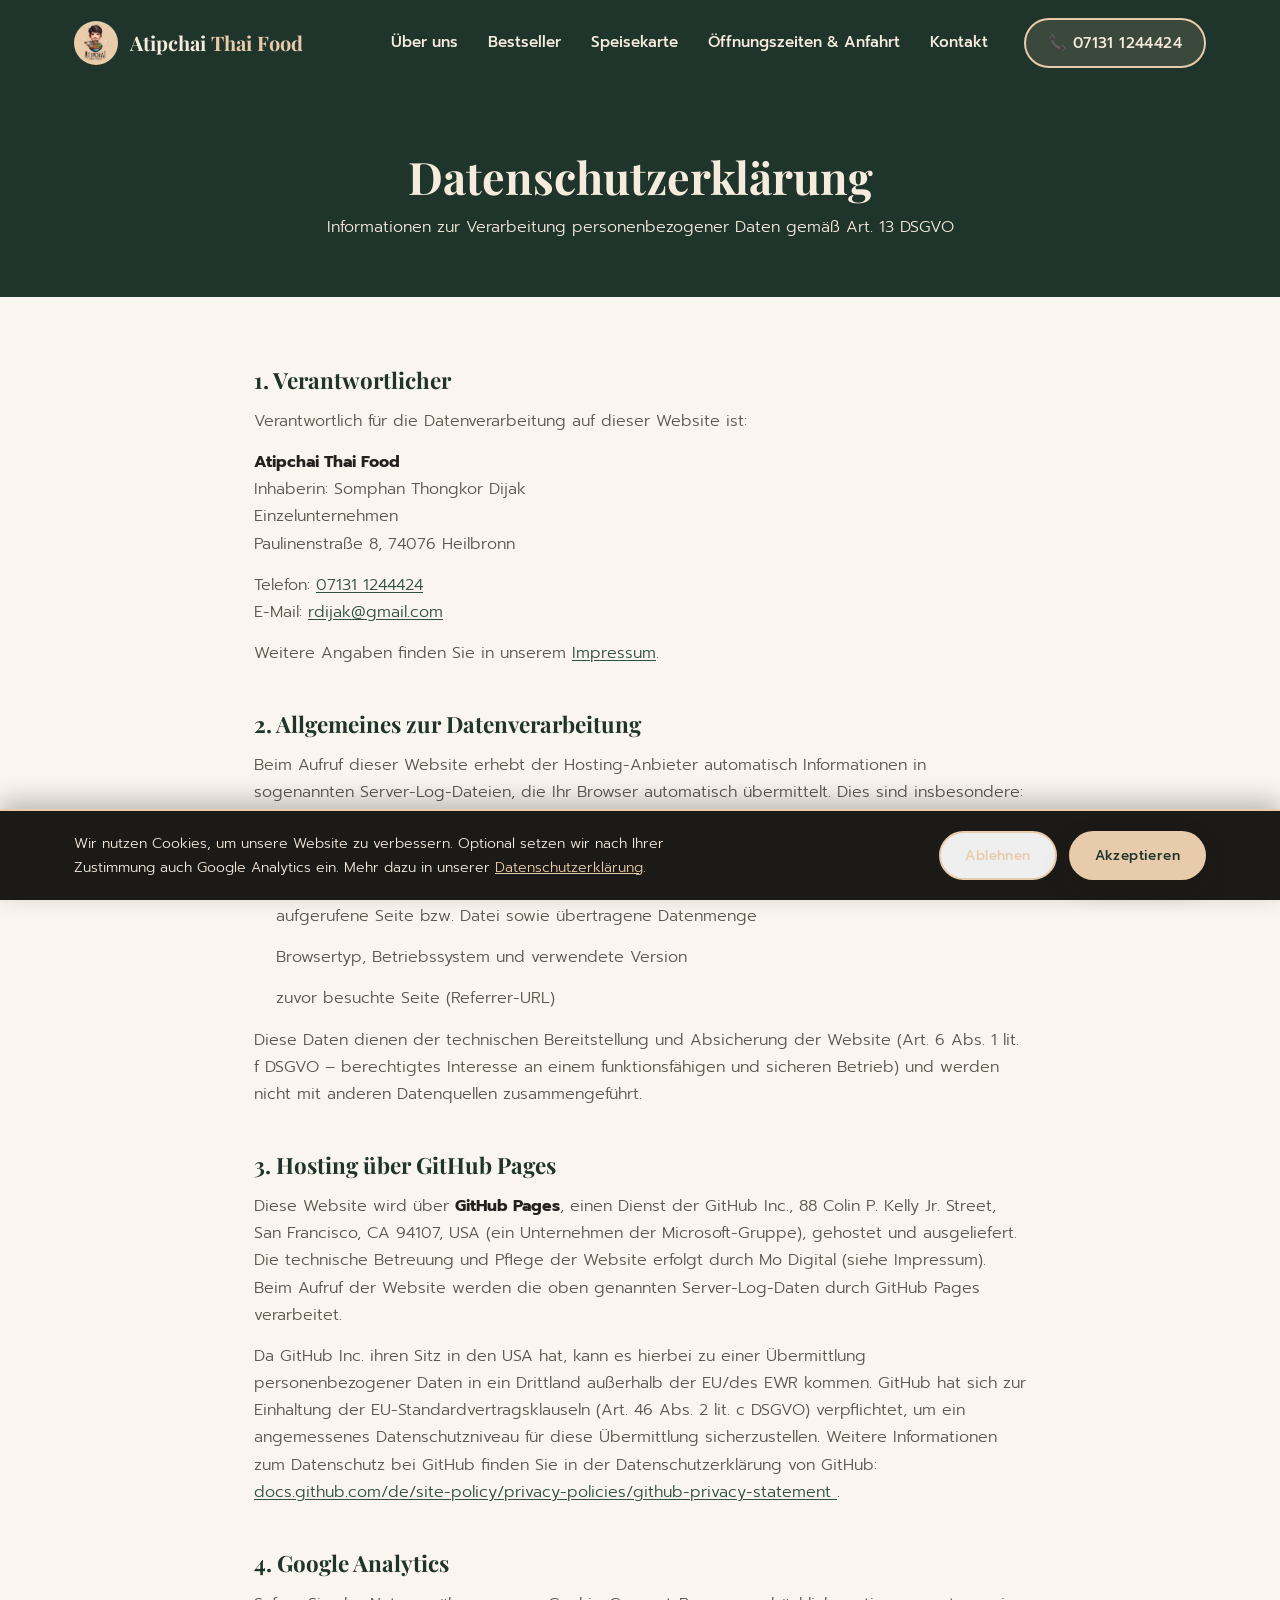
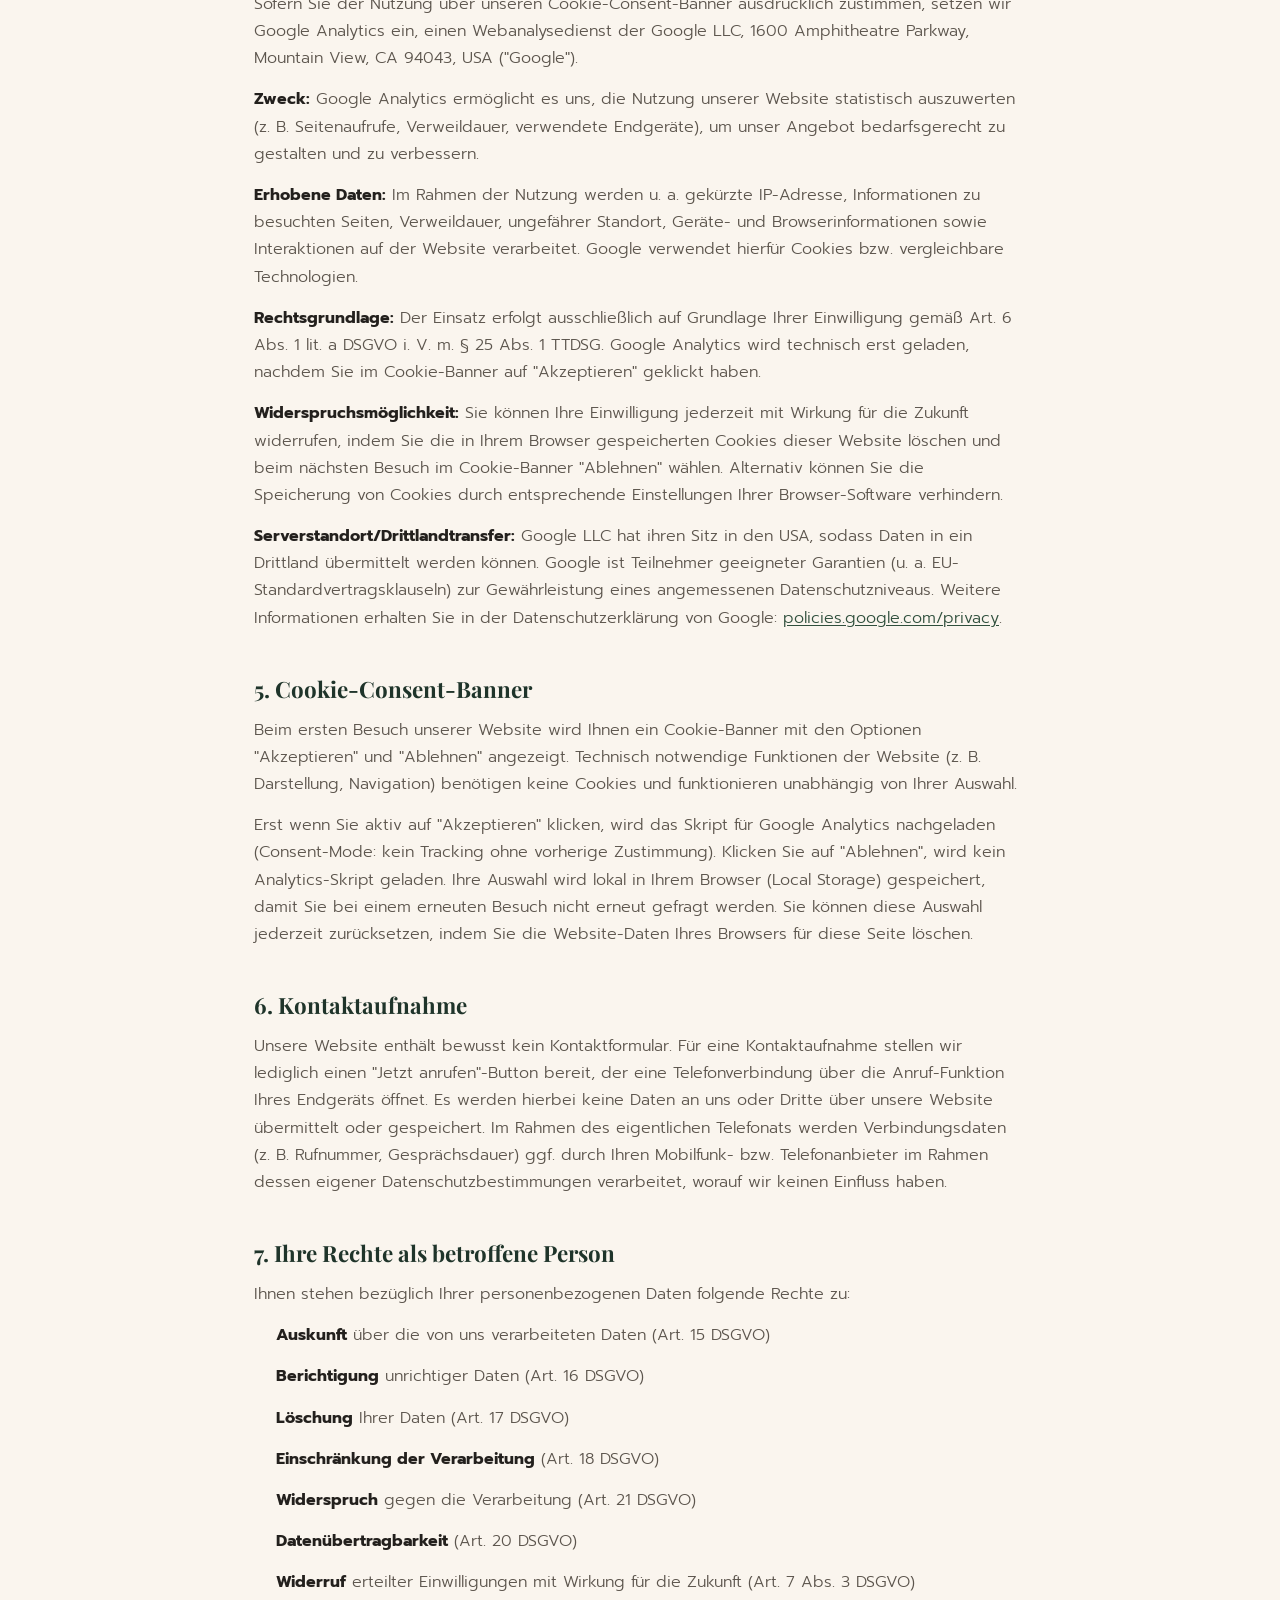
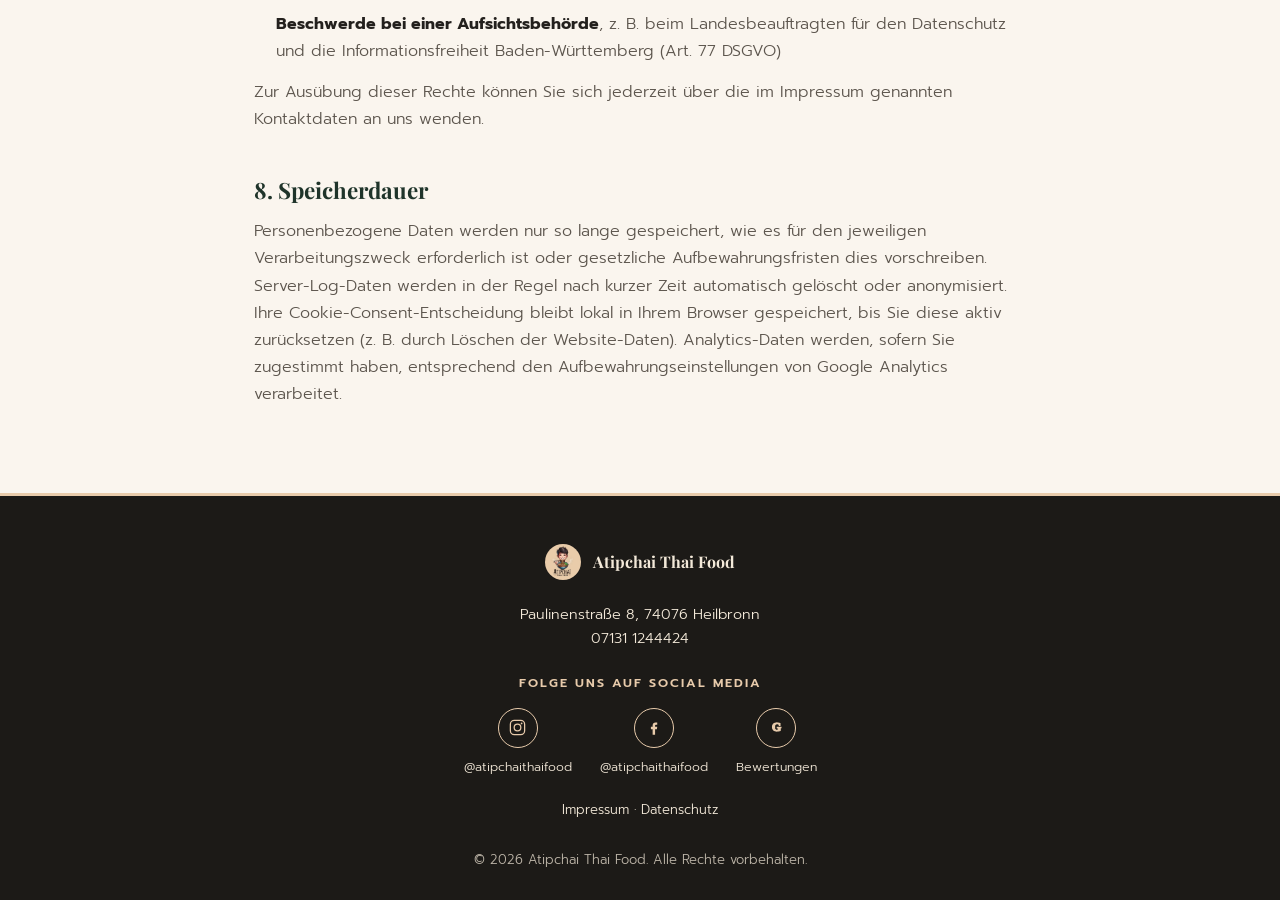
==== commit a74ae4b4: "Add Speisekarte page and fix mobile hamburger menu bug Neue speisekarte.html mit vollständiger, kate" ====
--- a/datenschutz.html
+++ b/datenschutz.html
@@ -34,6 +34,7 @@
         <ul>
           <li><a href="index.html#about">Über uns</a></li>
           <li><a href="index.html#bestsellers">Bestseller</a></li>
+          <li><a href="speisekarte.html">Speisekarte</a></li>
           <li><a href="index.html#hours">Öffnungszeiten &amp; Anfahrt</a></li>
           <li><a href="index.html#contact">Kontakt</a></li>
         </ul>
--- a/style.css
+++ b/style.css
@@ -215,17 +215,56 @@
   top: 0;
   left: 0;
   right: 0;
-  z-index: 100;
+  /* Höher als .cookie-banner (z-index 200): .site-header ist selbst ein
+     Stacking-Context (position: fixed + z-index), daher wird auch das
+     mobile Menü (.main-nav), das als Kind von .site-header per position:
+     fixed aus dem Fluss genommen wird, ausschließlich innerhalb DIESES
+     Contexts einsortiert — sein eigener z-index-Wert zählt also nur
+     relativ zu Geschwistern im Header, nicht global. Ohne diesen hohen
+     Wert würde der Cookie-Banner das geöffnete Menü überdecken. */
+  z-index: 300;
   padding-block: 18px;
   background: transparent;
-  transition: background var(--transition), box-shadow var(--transition), padding var(--transition);
+  transition: padding var(--transition);
+}
+
+/* Verhindert Hintergrund-Scroll, während das mobile Menü offen ist
+   (script.js setzt/entfernt diese Klasse am <body>). */
+body.nav-open {
+  overflow: hidden;
+}
+
+/* Der halbtransparente Blur-Hintergrund beim Scrollen sitzt bewusst auf
+   einem ::before-Pseudoelement statt direkt auf .site-header: ein
+   backdrop-filter (oder transform/filter/perspective) auf .site-header
+   selbst würde einen neuen Containing Block für ALLE fixed-positionierten
+   Nachfahren erzeugen — inklusive des mobilen Menüs (.main-nav, ebenfalls
+   position: fixed). Dadurch würde sich das geöffnete Menü nicht mehr am
+   Viewport, sondern an der wenige Pixel hohen Header-Leiste ausrichten und
+   nur noch als schmaler Streifen erscheinen, statt den Bildschirm zu
+   füllen — genau der gemeldete Bug, der nur nach dem Scrollen auftrat
+   (weil .is-scrolled erst dann greift). Das Pseudoelement ist kein
+   Vorfahre von .main-nav und beeinflusst dessen Containing Block daher
+   nicht.
+*/
+.site-header::before {
+  content: "";
+  position: absolute;
+  inset: 0;
+  z-index: -1;
+  background: transparent;
+  transition: background var(--transition), backdrop-filter var(--transition);
+  pointer-events: none;
 }
 
 .site-header.is-scrolled {
+  box-shadow: 0 8px 24px rgba(0, 0, 0, 0.2);
+  padding-block: 10px;
+}
+
+.site-header.is-scrolled::before {
   background: rgba(31, 52, 42, 0.94);
   backdrop-filter: blur(6px);
-  box-shadow: 0 8px 24px rgba(0, 0, 0, 0.2);
-  padding-block: 10px;
 }
 
 .header-inner {
@@ -588,12 +627,16 @@
   font-size: 1.15rem;
   margin-bottom: 8px;
   color: var(--color-green-dark);
+  overflow-wrap: break-word;
+  hyphens: none;
 }
 
 .dish-body p {
   font-size: 0.9rem;
   color: var(--color-text-light);
   min-height: 4.4em;
+  overflow-wrap: break-word;
+  hyphens: none;
 }
 
 /* Dezente, halbtransparente Pfeil-Buttons im Farbschema */
@@ -650,24 +693,30 @@
 }
 
 .hours-tagline {
-  max-width: 460px;
-  margin: 0 auto 52px;
+  max-width: 520px;
+  margin: 0 auto 56px;
   text-align: center;
 }
 
+/* Zeile 1: dominante Haupt-Headline in der Serif-Schrift */
 .hours-tagline-main {
   font-family: var(--font-heading);
   font-weight: 700;
-  font-size: clamp(1.25rem, 2.4vw, 1.55rem);
-  color: var(--color-gold);
+  font-size: clamp(1.4rem, 2.8vw, 1.75rem);
   line-height: 1.3;
-}
-
+  letter-spacing: 0.2px;
+  color: var(--color-gold);
+}
+
+/* Zeile 2: ruhige, elegante Unterzeile — kursiv und deutlich abgesetzt */
 .hours-tagline-sub {
-  margin-top: 8px;
-  font-family: var(--font-body);
-  font-weight: 300;
-  font-size: 0.95rem;
+  display: block;
+  margin-top: 14px;
+  font-family: var(--font-heading);
+  font-style: italic;
+  font-weight: 400;
+  font-size: clamp(1rem, 1.6vw, 1.1rem);
+  line-height: 1.5;
   color: var(--color-cream-alt);
   opacity: 0.85;
 }
@@ -1021,6 +1070,164 @@
   color: var(--color-text);
 }
 
+/* ---------- 9d. Speisekarte ---------- */
+.menu-content {
+  padding-block: 64px 80px;
+}
+
+.menu-container {
+  max-width: 860px;
+}
+
+/* Kategorien deutlich sichtbar getrennt, damit die Seite auf einen Blick
+   gegliedert wirkt statt als durchgehende Textwand. */
+.menu-category {
+  margin-bottom: 52px;
+}
+
+.menu-category:last-of-type {
+  margin-bottom: 0;
+}
+
+/* Hauptkategorien (Vorspeisen, Suppen, Hauptgerichte): größer & prominenter.
+   Unterkategorien (Salate, Currys, Spezialitäten, Fisch, Nachtisch, Extras):
+   bewusst kleiner gesetzt — so entsteht eine klare, gestaffelte Hierarchie
+   statt eines gleichförmigen Blocks aus lauter gleich großen Überschriften. */
+.menu-category-title {
+  display: inline-block;
+  font-size: clamp(1.55rem, 2.8vw, 2.05rem);
+  color: var(--color-green-dark);
+  text-transform: uppercase;
+  letter-spacing: 1.5px;
+  padding-bottom: 10px;
+  margin-bottom: 24px;
+  border-bottom: 2px solid var(--color-gold);
+}
+
+.menu-category-title--sub {
+  font-size: clamp(1.1rem, 1.8vw, 1.35rem);
+  letter-spacing: 1.1px;
+  color: var(--color-green);
+  border-bottom-width: 1px;
+  border-bottom-color: rgba(232, 203, 171, 0.6);
+  margin-bottom: 18px;
+}
+
+.menu-category-note {
+  font-size: 0.85rem;
+  font-style: italic;
+  color: var(--color-text-light);
+  margin: -6px 0 18px;
+  max-width: 560px;
+}
+
+.menu-list {
+  display: flex;
+  flex-direction: column;
+}
+
+.menu-item {
+  display: flex;
+  align-items: baseline;
+  gap: 14px;
+  padding-block: 14px;
+  border-bottom: 1px dashed rgba(47, 79, 60, 0.18);
+}
+
+.menu-item:last-child {
+  border-bottom: none;
+}
+
+.menu-item-number {
+  flex-shrink: 0;
+  min-width: 26px;
+  font-family: var(--font-heading);
+  font-weight: 700;
+  font-size: 0.95rem;
+  color: var(--color-gold-deep);
+}
+
+.menu-item-text {
+  flex: 1;
+  min-width: 0;
+}
+
+.menu-item-name {
+  display: inline-flex;
+  align-items: center;
+  flex-wrap: wrap;
+  gap: 10px;
+  font-size: 1.05rem;
+}
+
+.menu-item-desc {
+  margin-top: 4px;
+  font-size: 0.9rem;
+  color: var(--color-text-light);
+}
+
+.menu-item-price {
+  flex-shrink: 0;
+  margin-left: auto;
+  padding-left: 12px;
+  font-weight: 600;
+  font-size: 1rem;
+  color: var(--color-green-dark);
+  white-space: nowrap;
+}
+
+.menu-item--noNumber .menu-item-text {
+  padding-left: 40px;
+}
+
+/* Dezentes "Beliebt"-Abzeichen für die meistbestellten Gerichte */
+.menu-badge {
+  display: inline-block;
+  font-family: var(--font-body);
+  font-size: 0.62rem;
+  font-weight: 600;
+  letter-spacing: 0.6px;
+  text-transform: uppercase;
+  color: var(--color-green-dark);
+  background: var(--color-gold);
+  padding: 3px 10px;
+  border-radius: 999px;
+}
+
+/* Gold-Outline-Button-Variante für helle Hintergründe (z.B. die
+   Speisekarten-Seite): .btn-outline-gold ist für dunkle Flächen (Hero,
+   Hours-Karte) gedacht und hätte auf hellem Creme-Hintergrund zu wenig
+   Kontrast — hier daher stattdessen ein Grün-Outline. */
+.btn-outline-green {
+  border-color: var(--color-green);
+  color: var(--color-green);
+}
+
+.btn-outline-green:hover {
+  background: var(--color-green);
+  color: var(--color-text-invert);
+}
+
+.menu-order-cta {
+  margin-top: 56px;
+  padding-top: 44px;
+  border-top: 1px solid rgba(47, 79, 60, 0.15);
+  text-align: center;
+}
+
+.menu-order-text {
+  margin-bottom: 22px;
+  font-size: 1.05rem;
+  color: var(--color-text-light);
+}
+
+.menu-order-actions {
+  display: flex;
+  justify-content: center;
+  flex-wrap: wrap;
+  gap: 16px;
+}
+
 /* ---------- 10. Scroll-Reveal-Animationen ---------- */
 /* Inhalte sind standardmäßig sichtbar (ohne JavaScript / bei Crawlern).
    Erst die per script.js früh gesetzte Klasse "js" auf <html> aktiviert
@@ -1097,6 +1304,7 @@
     position: fixed;
     inset: 0 0 0 26%;
     top: 0;
+    z-index: 10;
     flex-direction: column;
     align-items: flex-start;
     justify-content: center;
@@ -1106,6 +1314,7 @@
     transform: translateX(100%);
     transition: transform var(--transition);
     overflow-y: auto;
+    -webkit-overflow-scrolling: touch;
   }
 
   .main-nav.is-open {
@@ -1132,6 +1341,13 @@
     display: flex;
     width: 44px;
     height: 44px;
+    /* .main-nav deckt als Overlay-Drawer (inset: 0 0 0 26%) auch den oberen,
+       rechten Bereich ab, in dem der Hamburger-Button selbst sitzt. Ohne
+       eigenen Stacking-Kontext + höheren z-index als .main-nav (10) würde
+       das geöffnete Menü den Button verdecken — er wäre dann nicht mehr
+       klickbar und das Menü ließe sich nicht mehr schließen. */
+    position: relative;
+    z-index: 20;
   }
 
   .nav-toggle.is-active span:nth-child(1) {
@@ -1153,20 +1369,23 @@
     padding-block: 72px;
   }
 
-  /* "Über uns"-Bild auf Mobile deutlich größer: läuft randlos über die
-     volle Bildschirmbreite, statt innerhalb des Container-Paddings zu bleiben. */
-  .about-image {
-    margin-inline: -24px;
-    width: calc(100% + 48px);
-  }
-
+  /* "Über uns"-Bild auf Mobile: sauber gerahmt statt randlos zugeschnitten —
+     dezenter Gold-Rahmen, abgerundete Ecken, Schatten, mittig mit Weißraum
+     zum Text. Etwas hochformatiger als auf dem Desktop, damit sowohl Gesicht
+     als auch das Gericht in Naams Händen gut sichtbar bleiben. */
   .about-image img {
-    border-radius: 0;
-    border: none;
+    aspect-ratio: 3 / 4;
+    border-width: 3px;
   }
 
   .section-title {
     margin-bottom: 32px;
+  }
+
+  .section-subtitle {
+    font-size: 0.95rem;
+    padding-inline: 8px;
+    margin-bottom: 36px;
   }
 
   .hours-tagline {
@@ -1230,6 +1449,38 @@
     text-align: center;
   }
 
+  /* Speisekarte: Zeile umbricht, Preis rutscht rechtsbündig unter den Text
+     statt die Karte in die Breite zu quetschen; sauberer Einspaltenfluss. */
+  .menu-category {
+    margin-bottom: 40px;
+  }
+
+  .menu-item {
+    flex-wrap: wrap;
+    row-gap: 4px;
+  }
+
+  .menu-item-price {
+    flex: 0 0 calc(100% - 40px);
+    margin-left: 40px;
+    padding-left: 0;
+    text-align: right;
+  }
+
+  .menu-item--noNumber .menu-item-price {
+    flex-basis: 100%;
+    margin-left: 0;
+  }
+
+  .menu-order-actions {
+    flex-direction: column;
+    align-items: stretch;
+  }
+
+  .menu-order-actions .btn {
+    text-align: center;
+  }
+
   .cookie-banner-actions {
     justify-content: center;
   }
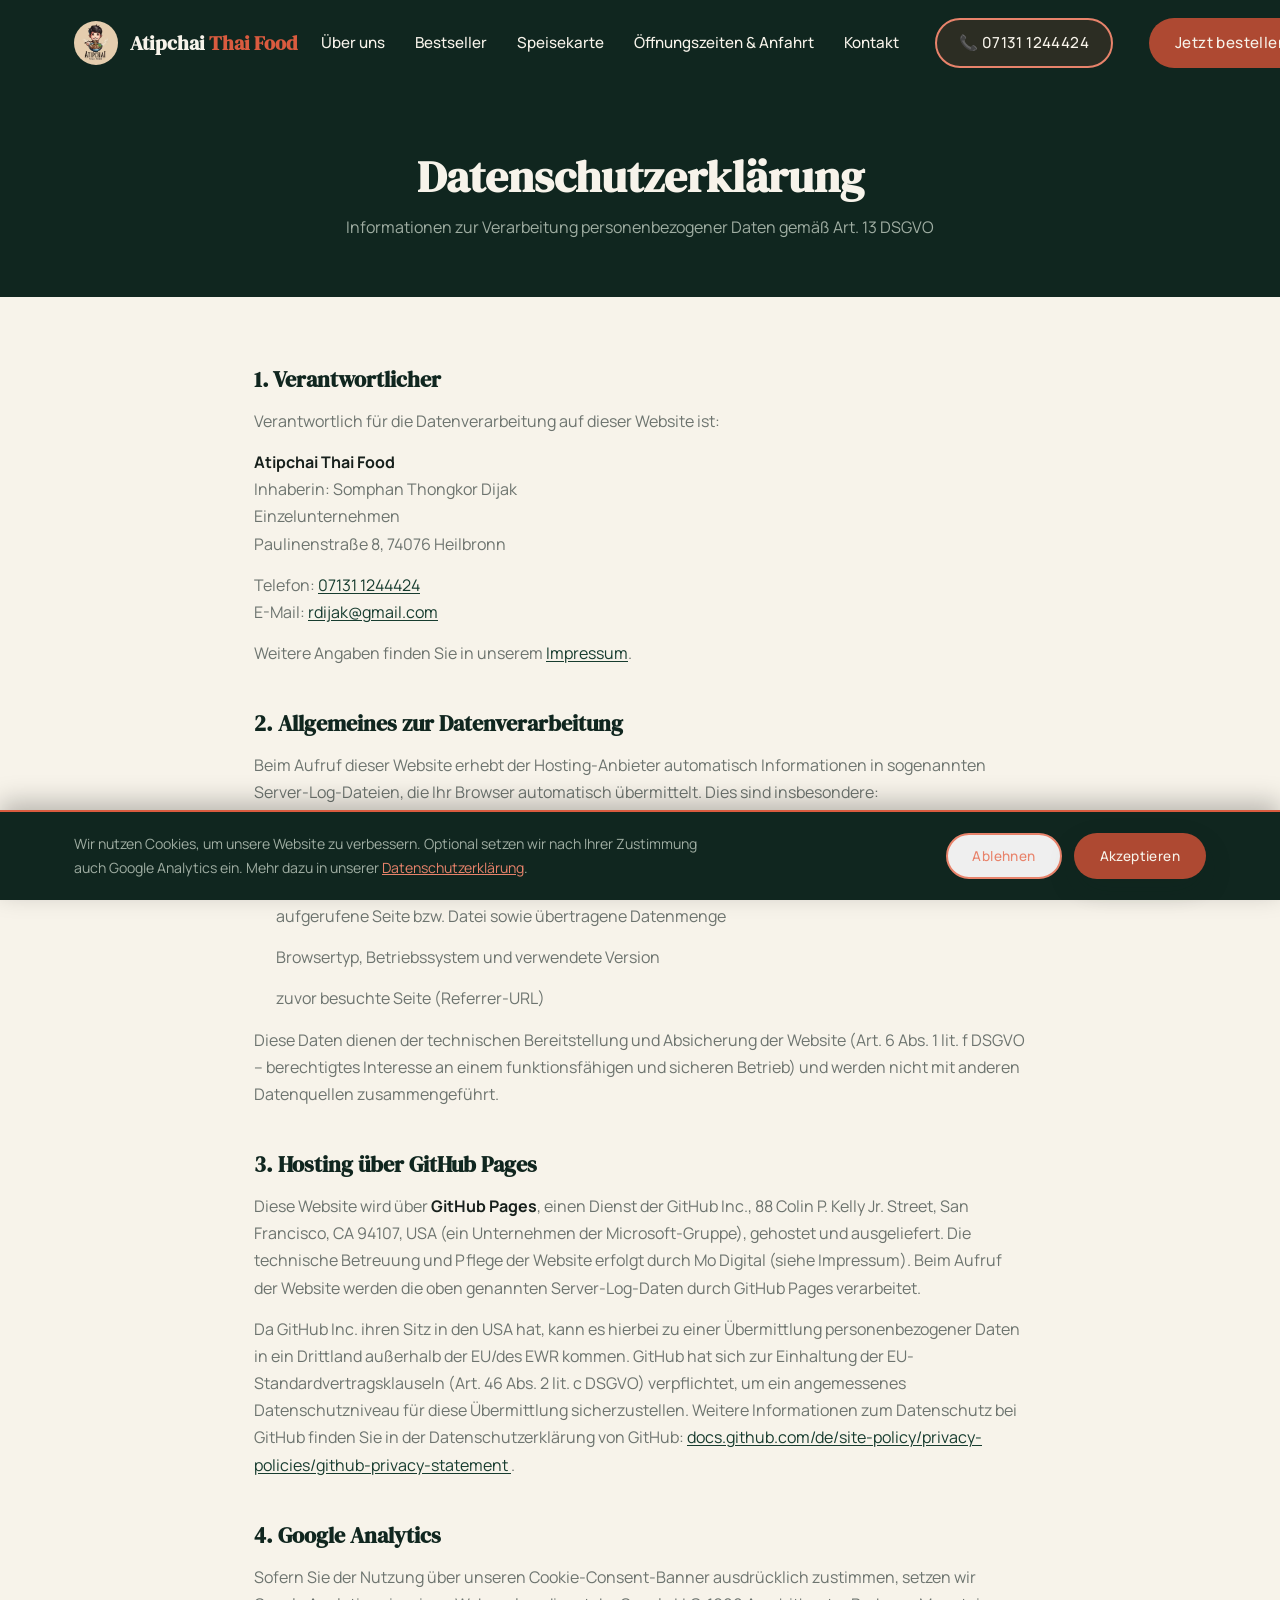
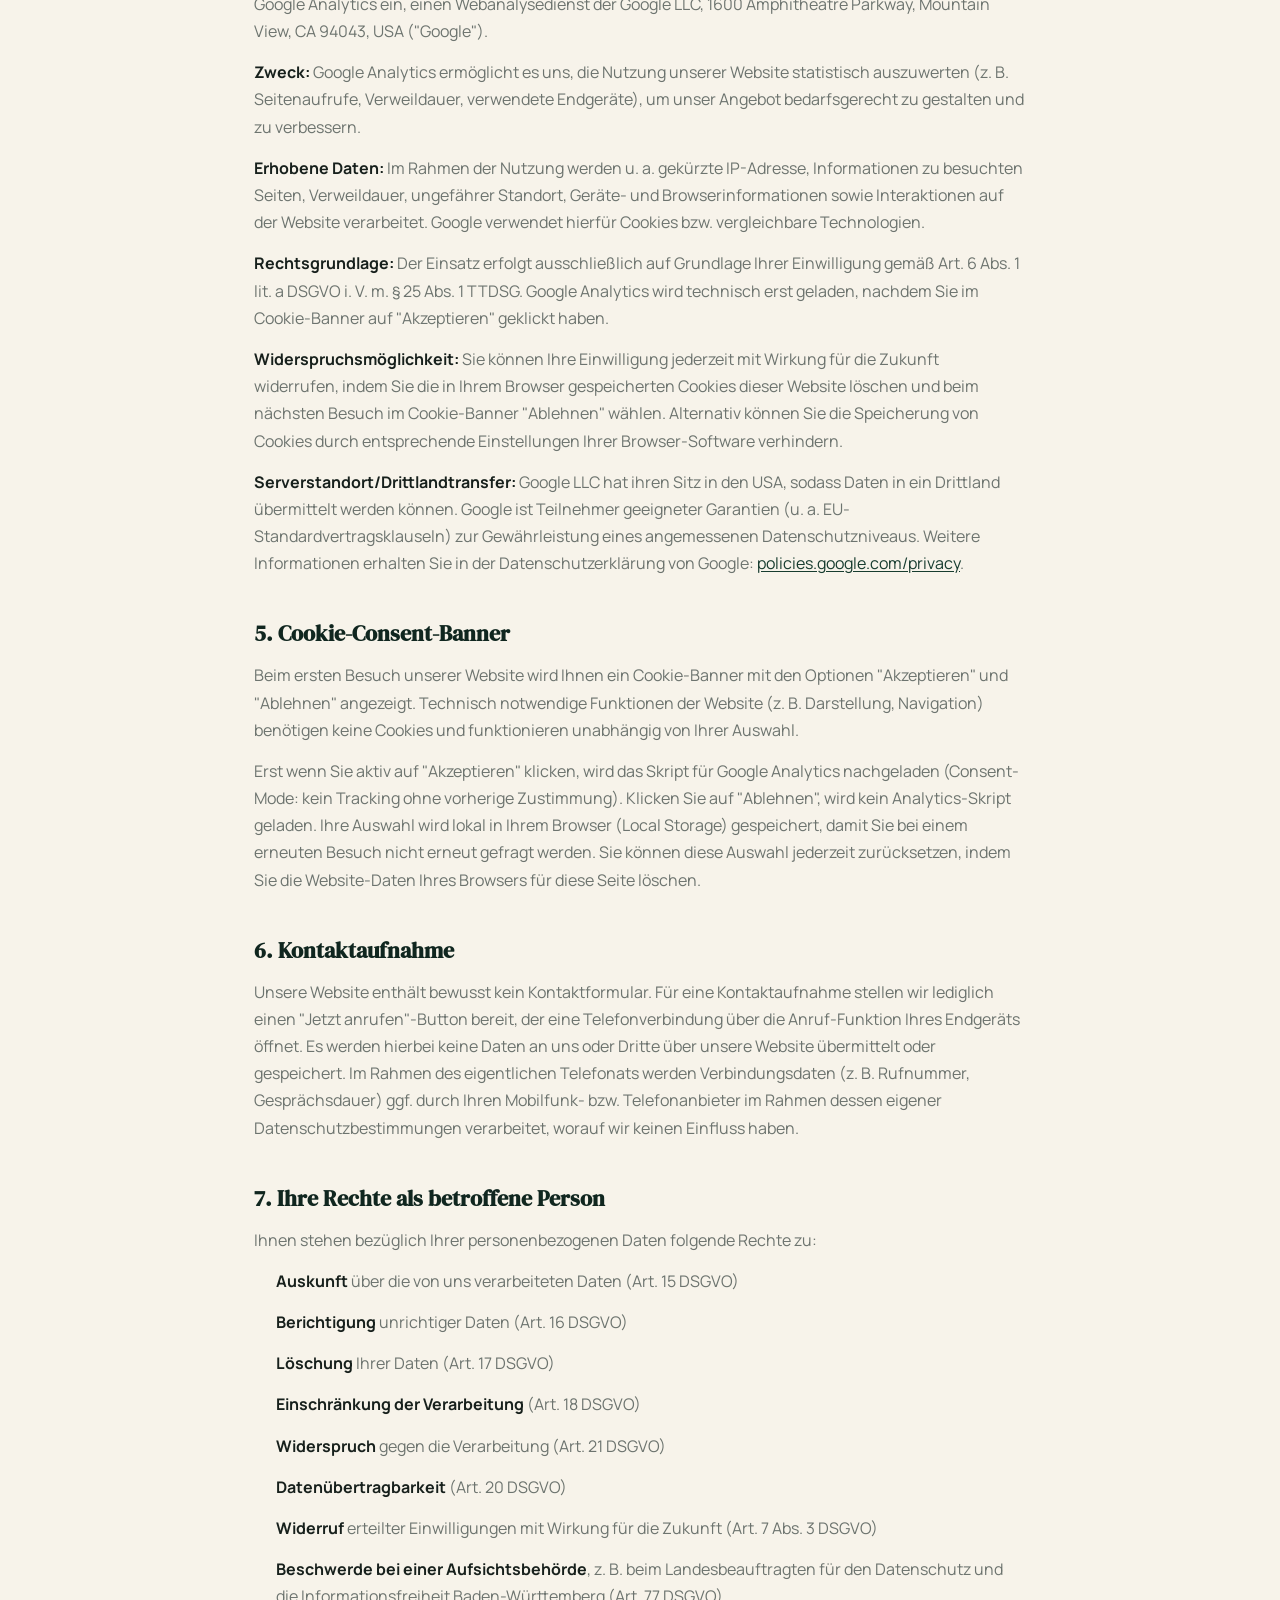
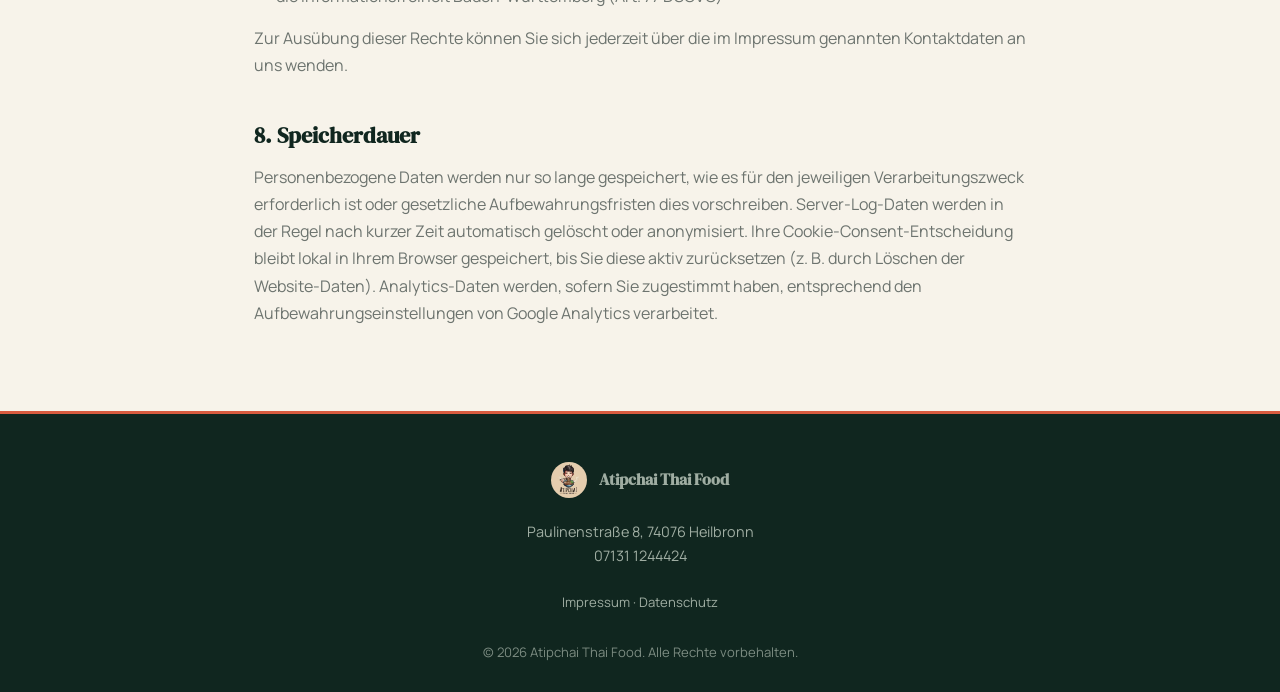
==== commit c89c0ec0: "Premium 2026 relaunch: new brand system, performance, SEO, a11y Complete visual and technical relaun" ====
--- a/datenschutz.html
+++ b/datenschutz.html
@@ -7,25 +7,30 @@
   <title>Datenschutzerklärung – Atipchai Thai Food</title>
   <meta name="description" content="Datenschutzerklärung von Atipchai Thai Food, Paulinenstraße 8, 74076 Heilbronn.">
   <meta name="robots" content="noindex, follow">
-  <link rel="canonical" href="https://www.atipchai-thai-food.de/datenschutz.html">
-
+  <link rel="canonical" href="https://atipchaithaifood.de/datenschutz.html">
+
+  <meta name="theme-color" content="#10261f">
+  <link rel="manifest" href="manifest.json">
+  <link rel="icon" type="image/png" sizes="32x32" href="assets/favicon-32.png">
   <link rel="icon" type="image/jpeg" href="assets/logo.jpeg">
-
-  <link rel="preconnect" href="https://fonts.googleapis.com">
-  <link rel="preconnect" href="https://fonts.gstatic.com" crossorigin>
-  <link href="https://fonts.googleapis.com/css2?family=Playfair+Display:wght@600;700&family=Prompt:wght@300;400;500;600&display=swap" rel="stylesheet">
+  <link rel="apple-touch-icon" href="assets/apple-touch-icon.png">
 
   <link rel="stylesheet" href="style.css">
   <script>document.documentElement.classList.add("js");</script>
 </head>
-<body>
+<body class="has-mobile-bar">
+
+  <a href="#main" class="skip-link">Zum Inhalt springen</a>
 
   <!-- ===== HEADER / NAVIGATION (identisch zur Startseite) ===== -->
   <header class="site-header" id="siteHeader">
     <div class="container header-inner">
       <a href="index.html" class="brand">
         <span class="logo-frame logo-frame--brand">
-          <img src="assets/logo.jpeg" onerror="this.onerror=null;this.src='assets/logo.svg'" alt="Atipchai Thai Food Logo" class="brand-logo">
+          <picture>
+            <source srcset="assets/logo-320.webp" type="image/webp">
+            <img src="assets/logo-320.jpg" onerror="this.onerror=null;this.src='assets/logo.svg'" alt="Atipchai Thai Food Logo" class="brand-logo">
+          </picture>
         </span>
         <span class="brand-name">Atipchai <em>Thai Food</em></span>
       </a>
@@ -39,6 +44,7 @@
           <li><a href="index.html#contact">Kontakt</a></li>
         </ul>
         <a href="tel:071311244424" class="btn btn-outline nav-call">📞 07131 1244424</a>
+        <a href="https://wolt.com/de/deu/heilbronn/restaurant/atipchai-thai-food" target="_blank" rel="noopener noreferrer" class="btn nav-order-btn">Jetzt bestellen</a>
       </nav>
 
       <button class="nav-toggle" id="navToggle" aria-label="Menü öffnen" aria-expanded="false" aria-controls="mainNav">
@@ -47,7 +53,7 @@
     </div>
   </header>
 
-  <main>
+  <main id="main">
     <!-- ===== SEITEN-HERO ===== -->
     <section class="legal-hero">
       <h1>Datenschutzerklärung</h1>
@@ -210,7 +216,10 @@
     <div class="container footer-inner">
       <div class="footer-brand">
         <span class="logo-frame logo-frame--footer">
-          <img src="assets/logo.jpeg" onerror="this.onerror=null;this.src='assets/logo.svg'" alt="Atipchai Thai Food Logo" class="footer-logo">
+          <picture>
+            <source srcset="assets/logo-320.webp" type="image/webp">
+            <img src="assets/logo-320.jpg" onerror="this.onerror=null;this.src='assets/logo.svg'" alt="Atipchai Thai Food Logo" class="footer-logo">
+          </picture>
         </span>
         <span>Atipchai Thai Food</span>
       </div>
@@ -218,30 +227,6 @@
       <div class="footer-contact">
         <p>Paulinenstraße 8, 74076 Heilbronn</p>
         <p><a href="tel:071311244424">07131 1244424</a></p>
-      </div>
-
-      <div class="footer-social-block">
-        <p class="footer-social-label">Folge uns auf Social Media</p>
-        <div class="footer-social">
-          <a href="#" class="social-link" aria-label="Atipchai Thai Food auf Instagram">
-            <span class="social-icon">
-              <svg viewBox="0 0 24 24" aria-hidden="true"><rect x="3" y="3" width="18" height="18" rx="5"/><circle cx="12" cy="12" r="4.2"/><circle cx="17.2" cy="6.8" r="1.1" fill="currentColor" stroke="none"/></svg>
-            </span>
-            <span class="social-handle">@atipchaithaifood</span>
-          </a>
-          <a href="#" class="social-link" aria-label="Atipchai Thai Food auf Facebook">
-            <span class="social-icon">
-              <svg viewBox="0 0 24 24" aria-hidden="true"><path d="M14.5 8.5h2.2V5.6h-2.2c-2.1 0-3.6 1.5-3.6 3.7v1.9H8.7v3h2.2V21h3.1v-6.8h2.3l.4-3h-2.7V9.6c0-.7.3-1.1 1.1-1.1z" fill="currentColor" stroke="none"/></svg>
-            </span>
-            <span class="social-handle">@atipchaithaifood</span>
-          </a>
-          <a href="#" class="social-link" aria-label="Atipchai Thai Food auf Google">
-            <span class="social-icon">
-              <svg viewBox="0 0 24 24" aria-hidden="true"><text x="12" y="17" text-anchor="middle" font-family="Georgia, serif" font-size="15" font-weight="700" fill="currentColor">G</text></svg>
-            </span>
-            <span class="social-handle">Bewertungen</span>
-          </a>
-        </div>
       </div>
 
       <p class="footer-legal"><a href="impressum.html">Impressum</a> · <a href="datenschutz.html">Datenschutz</a></p>
@@ -264,6 +249,12 @@
     </div>
   </div>
 
+  <!-- ===== MOBILE BOTTOM-CTA-BAR ===== -->
+  <div class="mobile-cta-bar" id="mobileCtaBar">
+    <a href="speisekarte.html" class="btn btn-outline-green">Speisekarte</a>
+    <a href="https://wolt.com/de/deu/heilbronn/restaurant/atipchai-thai-food" target="_blank" rel="noopener noreferrer" class="btn btn-primary">Bestellen</a>
+  </div>
+
   <script src="script.js"></script>
 </body>
 </html>
--- a/style.css
+++ b/style.css
@@ -16,27 +16,66 @@
 
 /* ---------- 1. Grundlagen & Variablen ---------- */
 :root {
-  /* Thailand-Farbschema: warmes Sandgold, sattes Naturgrün, Anthrazit */
-  --color-gold: #e8cbab;
-  --color-gold-deep: #cfab7c;
-  --color-green: #2f4f3c;
-  --color-green-dark: #1f342a;
-  --color-green-light: #4a6b55;
-  --color-dark: #1c1a17;
-  --color-cream: #faf5ee;
-  --color-cream-alt: #f3e9d9;
-
-  --color-text: #23201d;
-  --color-text-light: #5c554d;
-  --color-text-invert: #f6ecdd;
-
-  --font-heading: "Playfair Display", Georgia, serif;
-  --font-body: "Prompt", -apple-system, BlinkMacSystemFont, sans-serif;
+  /* Premium-Farbschema 2026: sehr dunkles Grün als Markenanker, ein
+     wärmeres Sekundärgrün, Terracotta/Chili als einziger starker Akzent
+     (CTAs, Preise, kleine Highlights), warmes Off-White als Seitenfläche,
+     ein noch helleres Warmweiß für Karten, die sich vom Seitenhintergrund
+     abheben sollen. */
+  --color-green-deep: #10261f;
+  --color-green-secondary: #173c2f;
+  --color-accent: #d95b3f;
+  --color-accent-deep: #ae4932;
+  /* Aufgehellte Terracotta-Variante speziell für kleinen Text/Icons auf den
+     sehr dunklen Grün-Flächen (z.B. .hours-day) — reines --color-accent
+     liegt dort bei ca. 4.2:1 Kontrast, knapp unter WCAG AA (4.5:1) für
+     kleinen Text; diese hellere Version erreicht ca. 6:1. */
+  --color-accent-light: #e8836b;
+  --color-cream: #f7f3ea;
+  --color-card: #fffdf8;
+  /* Sehr helle, dezent salbeigrün getönte Fläche für alternierende
+     Sections auf hellem Grund (z.B. .bestsellers) — bewusst eigenständig
+     von --color-muted-invert (das ist gedämpfter TEXT auf dunklem Grün). */
+  --color-sage-tint: #eef1e7;
+  --color-muted-invert: #9fada2;
+
+  --color-text: #17201c;
+  --color-text-light: #6d746f;
+  --color-text-invert: #f7f3ea;
+
+  --font-heading: "DM Serif Display", Georgia, serif;
+  --font-body: "Manrope", -apple-system, BlinkMacSystemFont, sans-serif;
 
   --container-width: 1180px;
-  --radius: 14px;
+  --radius: 18px;
   --transition: 0.35s ease;
-  --shadow-soft: 0 12px 30px rgba(28, 20, 10, 0.14);
+  --shadow-soft: 0 12px 30px rgba(16, 38, 31, 0.14);
+  --focus-ring: 0 0 0 3px var(--color-cream), 0 0 0 5px var(--color-accent);
+}
+
+/* Selbstgehostete Schriften: kein Google-Fonts-Request an Dritte vor
+   Cookie-Consent (Performance + Datenschutz), siehe assets/fonts/. */
+@font-face {
+  font-family: "DM Serif Display";
+  font-style: normal;
+  font-weight: 400;
+  font-display: swap;
+  src: url("assets/fonts/dm-serif-display-normal.woff2") format("woff2");
+}
+
+@font-face {
+  font-family: "DM Serif Display";
+  font-style: italic;
+  font-weight: 400;
+  font-display: swap;
+  src: url("assets/fonts/dm-serif-display-italic.woff2") format("woff2");
+}
+
+@font-face {
+  font-family: "Manrope";
+  font-style: normal;
+  font-weight: 400 800;
+  font-display: swap;
+  src: url("assets/fonts/manrope-variable.woff2") format("woff2");
 }
 
 /* ---------- 2. Reset & Basistypografie ---------- */
@@ -78,7 +117,7 @@
 h1, h2, h3 {
   font-family: var(--font-heading);
   font-weight: 700;
-  color: var(--color-green-dark);
+  color: var(--color-green-deep);
   line-height: 1.2;
 }
 
@@ -116,7 +155,7 @@
   letter-spacing: 3px;
   text-transform: uppercase;
   font-size: 0.8rem;
-  color: var(--color-green);
+  color: var(--color-green-secondary);
   margin-bottom: 10px;
 }
 
@@ -164,13 +203,18 @@
 }
 
 .btn-primary {
-  background: var(--color-gold);
-  color: var(--color-green-dark);
+  /* accent-deep + heller Text statt accent + dunkler Text: reines
+     --color-accent liegt bei ca. 4.2:1 Kontrast zu dunklem UND hellem
+     Text (Terracotta ist ein Mittelton) — knapp unter WCAG AA (4.5:1)
+     für den wichtigsten CTA-Button der Seite. accent-deep + Cremeweiß
+     erreicht ca. 5:1. */
+  background: var(--color-accent-deep);
+  color: var(--color-text-invert);
   box-shadow: var(--shadow-soft);
 }
 
 .btn-primary:hover {
-  background: var(--color-gold-deep);
+  background: #8f3a26;
 }
 
 .btn-ghost {
@@ -179,34 +223,40 @@
 }
 
 .btn-ghost:hover {
-  background: rgba(246, 236, 221, 0.12);
-}
-
+  background: rgba(247, 243, 234, 0.12);
+}
+
+/* --color-accent-light statt --color-accent: reines Terracotta liegt als
+   Text auf den dunklen Grün-Flächen (Header, Cookie-Banner) bei nur ca.
+   4.2:1 Kontrast — knapp unter WCAG AA (4.5:1) für kleinen Text. Die
+   aufgehellte Variante erreicht ca. 6:1. */
 .btn-outline {
-  border-color: var(--color-gold);
-  color: var(--color-gold);
+  border-color: var(--color-accent-light);
+  color: var(--color-accent-light);
   padding: 10px 22px;
   font-size: 0.9rem;
 }
 
 .btn-outline:hover {
-  background: var(--color-gold);
-  color: var(--color-green-dark);
-}
-
-/* Gold umrandeter Button in voller Button-Größe (z.B. "Jetzt anrufen" neben
+  background: var(--color-accent-deep);
+  color: var(--color-text-invert);
+  border-color: var(--color-accent-deep);
+}
+
+/* Umrandeter Button in voller Button-Größe (z.B. "Jetzt anrufen" neben
    dem gefüllten "Jetzt bestellen"-Button) — gleiche Maße wie .btn-primary/.btn-ghost.
    Zusätzlich zum Rahmen ein dezent gefüllter Hintergrund, damit der Button auch vor
    hellen Bildbereichen im Hero-Foto klar als Button und nicht als freistehender Text wirkt. */
 .btn-outline-gold {
-  background: rgba(232, 203, 171, 0.14);
-  border-color: var(--color-gold);
-  color: var(--color-gold);
+  background: rgba(217, 91, 63, 0.14);
+  border-color: var(--color-accent-light);
+  color: var(--color-accent-light);
 }
 
 .btn-outline-gold:hover {
-  background: var(--color-gold);
-  color: var(--color-green-dark);
+  background: var(--color-accent-deep);
+  color: var(--color-text-invert);
+  border-color: var(--color-accent-deep);
 }
 
 /* ---------- 4. Header & Navigation ---------- */
@@ -263,7 +313,7 @@
 }
 
 .site-header.is-scrolled::before {
-  background: rgba(31, 52, 42, 0.94);
+  background: rgba(16, 38, 31, 0.94);
   backdrop-filter: blur(6px);
 }
 
@@ -335,7 +385,7 @@
 
 .brand-name em {
   font-style: normal;
-  color: var(--color-gold);
+  color: var(--color-accent);
 }
 
 .main-nav {
@@ -348,20 +398,28 @@
    Hintergrund statt reinem Outline, etwas kräftigere Schrift, sanftes
    Glühen beim Hover statt eines reinen Farbwechsels. */
 .nav-call {
-  background: rgba(232, 203, 171, 0.14);
+  background: rgba(217, 91, 63, 0.14);
   font-weight: 600;
   transition: background var(--transition), color var(--transition), box-shadow var(--transition), transform var(--transition);
 }
 
 .nav-call:hover {
-  background: var(--color-gold);
-  color: var(--color-green-dark);
-  box-shadow: 0 0 0 5px rgba(232, 203, 171, 0.2);
+  background: var(--color-accent-deep);
+  color: var(--color-text-invert);
+  box-shadow: 0 0 0 5px rgba(217, 91, 63, 0.2);
 }
 
 .main-nav ul {
   display: flex;
   gap: 30px;
+}
+
+/* "Speisekarte" soll nur im mobilen Hamburger-Menü erscheinen — auf dem
+   Desktop verlinkt stattdessen der Button unter der Bestseller-Sektion
+   dorthin. Standardmäßig (Desktop) ausgeblendet, in der Mobile-Media-Query
+   weiter unten wieder eingeblendet. */
+.nav-mobile-only {
+  display: none;
 }
 
 .main-nav a {
@@ -380,12 +438,12 @@
   bottom: -6px;
   width: 0;
   height: 2px;
-  background: var(--color-gold);
+  background: var(--color-accent);
   transition: width var(--transition);
 }
 
 .main-nav ul a:hover {
-  color: var(--color-gold);
+  color: var(--color-accent-light);
 }
 
 .main-nav ul a:hover::after {
@@ -438,7 +496,7 @@
   position: absolute;
   inset: 0;
   /* Dunkles Grün-Overlay auf dem Hero-Foto, damit der helle Text lesbar bleibt */
-  background: linear-gradient(180deg, rgba(47, 79, 60, 0.55) 0%, rgba(47, 79, 60, 0.75) 55%, rgba(20, 29, 24, 0.88) 100%);
+  background: linear-gradient(180deg, rgba(23, 60, 47, 0.55) 0%, rgba(23, 60, 47, 0.75) 55%, rgba(16, 38, 31, 0.88) 100%);
 }
 
 .hero-content {
@@ -454,7 +512,7 @@
 }
 
 .hero h1 span {
-  color: var(--color-gold);
+  color: var(--color-accent);
 }
 
 /* Slogan bewusst im Kontrast zur fetten, aufrechten Headline gesetzt:
@@ -469,7 +527,8 @@
   font-size: clamp(1.15rem, 2vw, 1.4rem);
   letter-spacing: 0.4px;
   line-height: 1.5;
-  color: var(--color-gold);
+  color: var(--color-text-invert);
+  opacity: 0.92;
 }
 
 .hero-actions {
@@ -490,7 +549,7 @@
   display: block;
   width: 22px;
   height: 36px;
-  border: 2px solid var(--color-gold);
+  border: 2px solid var(--color-accent);
   border-radius: 20px;
   position: relative;
 }
@@ -502,7 +561,7 @@
   left: 50%;
   width: 4px;
   height: 8px;
-  background: var(--color-gold);
+  background: var(--color-accent);
   border-radius: 4px;
   transform: translateX(-50%);
   animation: scrollDot 1.6s infinite;
@@ -533,7 +592,6 @@
      präsentierte Gericht im sichtbaren Bildausschnitt (siehe Mobile-Anpassung). */
   object-position: center 20%;
   border-radius: var(--radius);
-  border: 1px solid var(--color-gold);
   box-shadow: var(--shadow-soft);
 }
 
@@ -551,10 +609,23 @@
   margin-bottom: 0;
 }
 
+.about-menu-link {
+  display: inline-flex;
+  align-items: center;
+  gap: 6px;
+  font-weight: 600;
+  color: var(--color-accent-deep);
+  transition: color var(--transition);
+}
+
+.about-menu-link:hover {
+  color: var(--color-green-deep);
+}
+
 /* ---------- 7. Bestseller-Karussell ---------- */
 .bestsellers {
   padding-block: 110px;
-  background: var(--color-cream-alt);
+  background: var(--color-sage-tint);
 }
 
 .carousel {
@@ -587,8 +658,7 @@
 
 .dish-card {
   flex: 0 0 clamp(230px, 26vw, 290px);
-  background: #fff;
-  border: 1px solid var(--color-gold);
+  background: var(--color-card);
   border-radius: var(--radius);
   overflow: hidden;
   box-shadow: var(--shadow-soft);
@@ -597,7 +667,7 @@
 
 .dish-card:hover {
   transform: translateY(-8px);
-  box-shadow: 0 18px 36px rgba(28, 20, 10, 0.2);
+  box-shadow: 0 18px 36px rgba(16, 38, 31, 0.2);
 }
 
 .dish-image {
@@ -626,7 +696,7 @@
 .dish-body h3 {
   font-size: 1.15rem;
   margin-bottom: 8px;
-  color: var(--color-green-dark);
+  color: var(--color-green-deep);
   overflow-wrap: break-word;
   hyphens: none;
 }
@@ -637,6 +707,14 @@
   min-height: 4.4em;
   overflow-wrap: break-word;
   hyphens: none;
+}
+
+.dish-body .dish-price {
+  margin-top: 10px;
+  font-weight: 700;
+  font-size: 0.95rem;
+  color: var(--color-accent-deep);
+  min-height: 0;
 }
 
 /* Dezente, halbtransparente Pfeil-Buttons im Farbschema */
@@ -647,9 +725,9 @@
   width: 46px;
   height: 46px;
   border-radius: 50%;
-  border: 1px solid var(--color-gold);
-  background: rgba(47, 79, 60, 0.55);
-  color: var(--color-gold);
+  border: 1px solid var(--color-accent);
+  background: rgba(23, 60, 47, 0.55);
+  color: var(--color-accent);
   font-size: 1.6rem;
   line-height: 1;
   display: flex;
@@ -663,8 +741,8 @@
 
 .carousel-arrow:hover {
   opacity: 1;
-  background: var(--color-green);
-  color: var(--color-gold);
+  background: var(--color-green-secondary);
+  color: var(--color-accent);
 }
 
 .carousel-arrow--prev {
@@ -673,17 +751,53 @@
 
 .carousel-arrow--next {
   right: 10px;
+}
+
+/* Eigenständiger CTA-Block unterhalb des Karussells: verlinkt zur
+   vollständigen Speisekarte, ausreichend Abstand nach oben (zum Karussell)
+   und nach unten (zusätzlich zum ohnehin großzügigen Section-Padding von
+   .bestsellers), damit der Button klar als eigenes, prominentes Element
+   wirkt statt unterzugehen. */
+.bestseller-cta {
+  margin-top: 64px;
+  margin-bottom: 16px;
+  text-align: center;
+}
+
+/* Ganz normaler, kompakter Button (kein Kreis!) — Größe bewusst identisch
+   zu den anderen Buttons auf der Seite (.btn: padding 14px 32px), hier nur
+   minimal höheres Padding, damit er als eigenständiger CTA etwas mehr
+   Gewicht bekommt. Icon und Text stehen in EINER Zeile nebeneinander. */
+.bestseller-cta-btn {
+  display: inline-flex;
+  align-items: center;
+  justify-content: center;
+  gap: 10px;
+  padding: 16px 32px;
+  line-height: 1;
+}
+
+.icon-menu-book {
+  display: block;
+  width: 20px;
+  height: 20px;
+  flex: 0 0 20px;
+  fill: none;
+  stroke: currentColor;
+  stroke-width: 1.8;
+  stroke-linecap: round;
+  stroke-linejoin: round;
 }
 
 /* ---------- 8. Öffnungszeiten & Anfahrt ---------- */
 .hours {
   padding-block: 100px;
-  background: var(--color-dark);
+  background: var(--color-green-deep);
   color: var(--color-text-invert);
 }
 
 .hours .eyebrow {
-  color: var(--color-gold);
+  color: var(--color-accent-light);
 }
 
 .hours .section-title--compact {
@@ -705,7 +819,7 @@
   font-size: clamp(1.4rem, 2.8vw, 1.75rem);
   line-height: 1.3;
   letter-spacing: 0.2px;
-  color: var(--color-gold);
+  color: var(--color-accent);
 }
 
 /* Zeile 2: ruhige, elegante Unterzeile — kursiv und deutlich abgesetzt */
@@ -717,7 +831,7 @@
   font-weight: 400;
   font-size: clamp(1rem, 1.6vw, 1.1rem);
   line-height: 1.5;
-  color: var(--color-cream-alt);
+  color: var(--color-muted-invert);
   opacity: 0.85;
 }
 
@@ -734,8 +848,8 @@
   display: flex;
   flex-direction: column;
   gap: 24px;
-  background: var(--color-green-dark);
-  border: 1px solid rgba(232, 203, 171, 0.18);
+  background: var(--color-green-deep);
+  border: 1px solid rgba(217, 91, 63, 0.18);
   border-radius: var(--radius);
   padding: 32px;
   box-shadow: var(--shadow-soft);
@@ -764,7 +878,7 @@
 }
 
 .contact-list a:hover {
-  color: var(--color-gold);
+  color: var(--color-accent-light);
 }
 
 .contact-icon {
@@ -773,7 +887,7 @@
 
 /* Kompakte, tabellarische Öffnungszeiten: Tag links, Uhrzeit rechts */
 .hours-table {
-  border-top: 1px solid rgba(232, 203, 171, 0.2);
+  border-top: 1px solid rgba(217, 91, 63, 0.2);
 }
 
 .hours-row {
@@ -782,13 +896,13 @@
   justify-content: space-between;
   gap: 16px;
   padding-block: 10px;
-  border-bottom: 1px solid rgba(232, 203, 171, 0.2);
+  border-bottom: 1px solid rgba(217, 91, 63, 0.2);
   border-radius: 6px;
   transition: background var(--transition);
 }
 
 .hours-row.is-today {
-  background: rgba(232, 203, 171, 0.1);
+  background: rgba(217, 91, 63, 0.1);
   padding-inline: 10px;
   margin-inline: -10px;
 }
@@ -796,7 +910,7 @@
 .hours-day {
   font-weight: 600;
   font-size: 0.9rem;
-  color: var(--color-gold);
+  color: var(--color-accent-light);
 }
 
 .hours-row .hours-time {
@@ -816,7 +930,7 @@
 
 .hours-row--closed .hours-day,
 .hours-row--closed .hours-time {
-  color: rgba(246, 236, 221, 0.6);
+  color: rgba(247, 243, 234, 0.6);
 }
 
 .hours-status {
@@ -830,6 +944,16 @@
 
 .hours-status.is-closed {
   color: #e2a2a2;
+}
+
+.hours-directions-link {
+  display: inline-block;
+  margin-top: 4px;
+  font-size: 0.88rem;
+  font-weight: 600;
+  color: var(--color-accent-light);
+  text-decoration: underline;
+  text-underline-offset: 2px;
 }
 
 .hours-map {
@@ -846,10 +970,10 @@
 
 /* ---------- 9. Footer ---------- */
 .site-footer {
-  background: var(--color-dark);
-  color: var(--color-cream-alt);
+  background: var(--color-green-deep);
+  color: var(--color-muted-invert);
   padding-block: 48px 28px;
-  border-top: 3px solid var(--color-gold);
+  border-top: 3px solid var(--color-accent);
 }
 
 .footer-inner {
@@ -874,7 +998,7 @@
 }
 
 .footer-contact a:hover {
-  color: var(--color-gold);
+  color: var(--color-accent-light);
 }
 
 /* Social-Media-Block: Hinweiszeile + Icons mit Handle-Platzhaltern */
@@ -883,7 +1007,7 @@
   font-weight: 600;
   letter-spacing: 2px;
   text-transform: uppercase;
-  color: var(--color-gold);
+  color: var(--color-accent-light);
   margin-bottom: 14px;
 }
 
@@ -898,20 +1022,20 @@
   flex-direction: column;
   align-items: center;
   gap: 8px;
-  color: var(--color-cream-alt);
+  color: var(--color-muted-invert);
   transition: color var(--transition);
 }
 
 .social-link:hover {
-  color: var(--color-gold);
+  color: var(--color-accent-light);
 }
 
 .social-icon {
   width: 40px;
   height: 40px;
   border-radius: 50%;
-  border: 1px solid var(--color-gold);
-  color: var(--color-gold);
+  border: 1px solid var(--color-accent-light);
+  color: var(--color-accent-light);
   display: flex;
   align-items: center;
   justify-content: center;
@@ -927,8 +1051,8 @@
 }
 
 .social-link:hover .social-icon {
-  background: var(--color-gold);
-  color: var(--color-green-dark);
+  background: var(--color-accent-deep);
+  color: var(--color-text-invert);
   transform: translateY(-3px);
 }
 
@@ -941,7 +1065,7 @@
 }
 
 .footer-legal a:hover {
-  color: var(--color-gold);
+  color: var(--color-accent-light);
 }
 
 .footer-copy {
@@ -957,8 +1081,8 @@
   right: 0;
   bottom: 0;
   z-index: 200;
-  background: var(--color-dark);
-  border-top: 2px solid var(--color-gold);
+  background: var(--color-green-deep);
+  border-top: 2px solid var(--color-accent);
   box-shadow: 0 -8px 24px rgba(0, 0, 0, 0.25);
 }
 
@@ -978,14 +1102,14 @@
 }
 
 .cookie-banner-inner p {
-  color: var(--color-cream-alt);
+  color: var(--color-muted-invert);
   font-size: 0.88rem;
   max-width: 640px;
   margin: 0;
 }
 
 .cookie-banner-inner a {
-  color: var(--color-gold);
+  color: var(--color-accent-light);
   text-decoration: underline;
 }
 
@@ -1002,7 +1126,7 @@
 
 /* ---------- 9c. Rechtsseiten (Impressum & Datenschutz) ---------- */
 .legal-hero {
-  background: var(--color-green-dark);
+  background: var(--color-green-deep);
   color: var(--color-text-invert);
   padding: 150px 24px 56px;
   text-align: center;
@@ -1014,7 +1138,7 @@
 }
 
 .legal-hero p {
-  color: var(--color-cream-alt);
+  color: var(--color-muted-invert);
   margin-top: 10px;
 }
 
@@ -1030,7 +1154,7 @@
   font-size: 1.4rem;
   margin-top: 44px;
   margin-bottom: 14px;
-  color: var(--color-green-dark);
+  color: var(--color-green-deep);
 }
 
 .legal-content section:first-of-type h2 {
@@ -1041,7 +1165,7 @@
   font-size: 1.1rem;
   margin-top: 24px;
   margin-bottom: 10px;
-  color: var(--color-green);
+  color: var(--color-green-secondary);
 }
 
 .legal-content p,
@@ -1057,17 +1181,54 @@
 }
 
 .legal-content a {
-  color: var(--color-green);
+  color: var(--color-green-secondary);
   text-decoration: underline;
   text-underline-offset: 2px;
 }
 
 .legal-content a:hover {
-  color: var(--color-gold-deep);
+  color: var(--color-accent-deep);
 }
 
 .legal-content strong {
   color: var(--color-text);
+}
+
+/* ---------- 9c-2. 404-Seite ---------- */
+/* Dunkler Hintergrund, wie bei .legal-hero: der Header ist transparent und
+   erwartet einen dunklen Untergrund (sonst wäre der helle Markenname im
+   Header unlesbar, siehe .site-header/.brand-name). */
+.not-found {
+  padding: 170px 24px 120px;
+  text-align: center;
+  min-height: 60vh;
+  background: var(--color-green-deep);
+  color: var(--color-text-invert);
+}
+
+.not-found .eyebrow {
+  color: var(--color-accent-light);
+}
+
+.not-found h1 {
+  max-width: 640px;
+  margin: 14px auto 18px;
+  font-size: clamp(1.7rem, 3.4vw, 2.4rem);
+  color: var(--color-text-invert);
+}
+
+.not-found p {
+  max-width: 480px;
+  margin: 0 auto;
+  color: var(--color-muted-invert);
+}
+
+.not-found-actions {
+  display: flex;
+  justify-content: center;
+  flex-wrap: wrap;
+  gap: 16px;
+  margin-top: 32px;
 }
 
 /* ---------- 9d. Speisekarte ---------- */
@@ -1096,20 +1257,20 @@
 .menu-category-title {
   display: inline-block;
   font-size: clamp(1.55rem, 2.8vw, 2.05rem);
-  color: var(--color-green-dark);
+  color: var(--color-green-deep);
   text-transform: uppercase;
   letter-spacing: 1.5px;
   padding-bottom: 10px;
   margin-bottom: 24px;
-  border-bottom: 2px solid var(--color-gold);
+  border-bottom: 2px solid var(--color-accent);
 }
 
 .menu-category-title--sub {
   font-size: clamp(1.1rem, 1.8vw, 1.35rem);
   letter-spacing: 1.1px;
-  color: var(--color-green);
+  color: var(--color-green-secondary);
   border-bottom-width: 1px;
-  border-bottom-color: rgba(232, 203, 171, 0.6);
+  border-bottom-color: rgba(217, 91, 63, 0.6);
   margin-bottom: 18px;
 }
 
@@ -1131,7 +1292,7 @@
   align-items: baseline;
   gap: 14px;
   padding-block: 14px;
-  border-bottom: 1px dashed rgba(47, 79, 60, 0.18);
+  border-bottom: 1px dashed rgba(23, 60, 47, 0.18);
 }
 
 .menu-item:last-child {
@@ -1144,7 +1305,7 @@
   font-family: var(--font-heading);
   font-weight: 700;
   font-size: 0.95rem;
-  color: var(--color-gold-deep);
+  color: var(--color-accent-deep);
 }
 
 .menu-item-text {
@@ -1172,7 +1333,7 @@
   padding-left: 12px;
   font-weight: 600;
   font-size: 1rem;
-  color: var(--color-green-dark);
+  color: var(--color-green-deep);
   white-space: nowrap;
 }
 
@@ -1185,11 +1346,13 @@
   display: inline-block;
   font-family: var(--font-body);
   font-size: 0.62rem;
-  font-weight: 600;
+  font-weight: 700;
   letter-spacing: 0.6px;
   text-transform: uppercase;
-  color: var(--color-green-dark);
-  background: var(--color-gold);
+  /* accent-deep + heller Text statt accent + dunkler Text: bessere
+     Kontrastratio (~5:1 statt ~4.2:1) für den kleinen Fließtext im Badge. */
+  color: var(--color-text-invert);
+  background: var(--color-accent-deep);
   padding: 3px 10px;
   border-radius: 999px;
 }
@@ -1199,19 +1362,19 @@
    Hours-Karte) gedacht und hätte auf hellem Creme-Hintergrund zu wenig
    Kontrast — hier daher stattdessen ein Grün-Outline. */
 .btn-outline-green {
-  border-color: var(--color-green);
-  color: var(--color-green);
+  border-color: var(--color-green-secondary);
+  color: var(--color-green-secondary);
 }
 
 .btn-outline-green:hover {
-  background: var(--color-green);
+  background: var(--color-green-secondary);
   color: var(--color-text-invert);
 }
 
 .menu-order-cta {
   margin-top: 56px;
   padding-top: 44px;
-  border-top: 1px solid rgba(47, 79, 60, 0.15);
+  border-top: 1px solid rgba(23, 60, 47, 0.15);
   text-align: center;
 }
 
@@ -1226,6 +1389,293 @@
   justify-content: center;
   flex-wrap: wrap;
   gap: 16px;
+}
+
+/* Sachlicher, klar strukturierter LMIV-Pflichtabschnitt am Seitenende:
+   ausreichend Abstand zu den Gerichten darüber (margin-top) und zum
+   Footer darunter (via .menu-content-Padding, siehe unten). */
+.menu-allergens {
+  margin-top: 56px;
+  padding-top: 40px;
+  border-top: 1px solid rgba(23, 60, 47, 0.15);
+}
+
+.menu-allergens-title {
+  margin: 0;
+}
+
+/* Grüner Button über die volle Breite (Klick-Trigger). Der <h2> drumherum
+   sorgt weiterhin für korrekte Dokumentstruktur/Screenreader-Gliederung,
+   während der Button selbst die komplette Klickfläche stellt — auch auf
+   Mobile gut antippbar. */
+.menu-allergens-toggle {
+  display: flex;
+  align-items: center;
+  justify-content: space-between;
+  gap: 16px;
+  width: 100%;
+  padding: 18px 22px;
+  background: var(--color-green-deep);
+  border: 1px solid var(--color-green-deep);
+  border-radius: var(--radius);
+  font-family: var(--font-heading);
+  font-weight: 700;
+  font-size: 1.2rem;
+  color: var(--color-text-invert);
+  text-align: left;
+  cursor: pointer;
+  transition: background var(--transition), border-color var(--transition);
+}
+
+.menu-allergens-toggle:hover {
+  background: var(--color-green-secondary);
+}
+
+.menu-allergens-toggle[aria-expanded="true"] {
+  border-color: var(--color-accent-deep);
+}
+
+.icon-chevron {
+  width: 22px;
+  height: 22px;
+  flex-shrink: 0;
+  fill: none;
+  stroke: var(--color-accent);
+  stroke-width: 2;
+  stroke-linecap: round;
+  stroke-linejoin: round;
+  transition: transform 0.35s ease;
+}
+
+.menu-allergens-toggle[aria-expanded="true"] .icon-chevron {
+  transform: rotate(180deg);
+}
+
+/* Auf-/Zuklappen per max-height-Transition — bewusst kein grid-template-
+   rows-Trick (die Fr-Unit-Animation für Grid-Rows ist in manchen Browsern
+   unzuverlässig/fehlerhaft). max-height mit großzügigem, festem Zielwert
+   ist eine alte, aber extrem robuste und überall unterstützte Technik.
+   Standardzustand ist geschlossen (keine .is-open-Klasse); script.js
+   togglet ausschließlich diese eine Klasse. */
+.menu-allergens-panel {
+  max-height: 0;
+  overflow: hidden;
+  transition: max-height 0.4s ease;
+}
+
+.menu-allergens-panel.is-open {
+  max-height: 3000px;
+}
+
+.menu-allergens-intro {
+  margin-top: 24px;
+  max-width: 700px;
+  font-size: 0.9rem;
+  color: var(--color-text-light);
+}
+
+/* Zwei saubere Tabellen nebeneinander auf Desktop, untereinander auf
+   Mobile (Umschaltung in der 780px-Media-Query weiter unten). */
+.menu-allergen-tables {
+  display: grid;
+  grid-template-columns: 1fr 1fr;
+  gap: 40px;
+  margin-top: 28px;
+}
+
+.menu-allergen-table {
+  width: 100%;
+  border-collapse: collapse;
+}
+
+.menu-allergen-table caption {
+  caption-side: top;
+  text-align: left;
+  font-family: var(--font-heading);
+  font-weight: 700;
+  font-size: 1rem;
+  color: var(--color-green-secondary);
+  margin-bottom: 10px;
+}
+
+.menu-allergen-table tr {
+  border-bottom: 1px dashed rgba(23, 60, 47, 0.18);
+}
+
+.menu-allergen-table tr:last-child {
+  border-bottom: none;
+}
+
+.menu-allergen-table th,
+.menu-allergen-table td {
+  padding: 7px 0;
+  text-align: left;
+  font-size: 0.87rem;
+  font-weight: 400;
+}
+
+.menu-allergen-table th {
+  width: 34px;
+  font-family: var(--font-heading);
+  font-weight: 700;
+  color: var(--color-accent-deep);
+}
+
+.menu-allergen-table td {
+  color: var(--color-text-light);
+}
+
+.menu-allergens-note {
+  margin-top: 32px;
+  padding: 16px 20px;
+  border-radius: 10px;
+  background: rgba(217, 91, 63, 0.14);
+  font-size: 0.88rem;
+  color: var(--color-text-light);
+  max-width: 700px;
+}
+
+.menu-allergens-note strong {
+  color: var(--color-text);
+}
+
+.menu-allergens-note a {
+  color: var(--color-green-secondary);
+  text-decoration: underline;
+  text-underline-offset: 2px;
+}
+
+.menu-allergens-note a:hover {
+  color: var(--color-accent-deep);
+}
+
+/* ---------- 9e. Skip-Link & Focus-States ---------- */
+.skip-link {
+  position: absolute;
+  top: -100px;
+  left: 16px;
+  z-index: 999;
+  padding: 12px 22px;
+  background: var(--color-green-deep);
+  color: var(--color-text-invert);
+  border-radius: 0 0 10px 10px;
+  font-weight: 600;
+  font-size: 0.9rem;
+  transition: top 0.2s ease;
+}
+
+.skip-link:focus {
+  top: 0;
+}
+
+/* Einheitlicher, gut sichtbarer Fokusring auf allen interaktiven Elementen
+   (Tastaturnavigation) — nur bei :focus-visible, damit Maus-/Touch-Klicks
+   keinen Ring auslösen. */
+a:focus-visible,
+button:focus-visible,
+input:focus-visible,
+[tabindex]:focus-visible {
+  outline: none;
+  box-shadow: var(--focus-ring);
+  border-radius: 4px;
+}
+
+.nav-toggle:focus-visible,
+.carousel-arrow:focus-visible,
+.social-icon:focus-visible {
+  box-shadow: var(--focus-ring);
+}
+
+/* ---------- 9f. Header-Bestellbutton (Desktop) ---------- */
+.nav-order-btn {
+  background: var(--color-accent-deep);
+  color: var(--color-text-invert) !important;
+  padding: 10px 24px;
+  font-size: 0.9rem;
+  font-weight: 600;
+  border-radius: 999px;
+  transition: background var(--transition), transform var(--transition);
+}
+
+.nav-order-btn:hover {
+  background: #8f3a26;
+  transform: translateY(-1px);
+}
+
+/* ---------- 9g. Trust-Strip (direkt nach dem Hero) ---------- */
+.trust-strip {
+  background: var(--color-cream);
+  border-bottom: 1px solid rgba(16, 38, 31, 0.08);
+  padding-block: 28px;
+}
+
+.trust-strip .container {
+  display: flex;
+  flex-wrap: wrap;
+  justify-content: center;
+  gap: 28px 48px;
+}
+
+.trust-item {
+  display: flex;
+  align-items: center;
+  gap: 10px;
+  font-size: 0.92rem;
+  font-weight: 600;
+  color: var(--color-green-deep);
+  white-space: nowrap;
+}
+
+.trust-item svg {
+  width: 20px;
+  height: 20px;
+  flex-shrink: 0;
+  fill: none;
+  stroke: var(--color-accent-deep);
+  stroke-width: 1.8;
+  stroke-linecap: round;
+  stroke-linejoin: round;
+}
+
+/* ---------- 9h. "Hunger?"-Bestell-Section (vor dem Footer) ---------- */
+.order-section {
+  background: var(--color-green-deep);
+  color: var(--color-text-invert);
+  padding-block: 90px;
+  text-align: center;
+}
+
+.order-section .eyebrow {
+  justify-content: center;
+  color: var(--color-accent-light);
+}
+
+.order-section h2 {
+  color: var(--color-text-invert);
+  font-size: clamp(2rem, 4.5vw, 3rem);
+  margin-bottom: 16px;
+}
+
+.order-section p {
+  max-width: 480px;
+  margin: 0 auto 36px;
+  color: var(--color-muted-invert);
+  font-size: 1.05rem;
+}
+
+.order-section .btn-primary {
+  padding: 20px 52px;
+  font-size: 1.05rem;
+}
+
+/* ---------- 9i. Mobile-Bottom-CTA-Bar ---------- */
+/* Nur auf schmalen Bildschirmen sichtbar (siehe Media-Query unten). Fest
+   am unteren Rand, mit Safe-Area-Inset für iPhones (Home-Indicator) und
+   höherem z-index als der Cookie-Banner, DAMIT sie nicht von ihm verdeckt
+   wird — script.js schiebt den Cookie-Banner stattdessen nach oben, sobald
+   die Leiste sichtbar ist (siehe .cookie-banner.has-mobile-bar). */
+.mobile-cta-bar {
+  display: none;
 }
 
 /* ---------- 10. Scroll-Reveal-Animationen ---------- */
@@ -1257,6 +1707,10 @@
   .hero-logo,
   .footer-logo {
     animation: none;
+  }
+  .menu-allergens-panel,
+  .icon-chevron {
+    transition: none;
   }
 }
 
@@ -1310,7 +1764,7 @@
     justify-content: center;
     gap: 40px;
     padding: 48px 32px;
-    background: rgba(31, 52, 42, 0.98);
+    background: rgba(16, 38, 31, 0.98);
     transform: translateX(100%);
     transition: transform var(--transition);
     overflow-y: auto;
@@ -1331,6 +1785,11 @@
     white-space: normal;
     display: inline-block;
     padding-block: 4px; /* größere Tippfläche */
+  }
+
+  /* Im mobilen Menü wieder einblenden (siehe Basis-Regel weiter oben) */
+  .nav-mobile-only {
+    display: list-item;
   }
 
   .nav-call {
@@ -1481,8 +1940,59 @@
     text-align: center;
   }
 
+  /* Die zwei Allergen-/Zusatzstoff-Tabellen stapeln sich auf Mobile
+     untereinander statt nebeneinander zu quetschen. */
+  .menu-allergen-tables {
+    grid-template-columns: 1fr;
+    gap: 28px;
+  }
+
   .cookie-banner-actions {
     justify-content: center;
+  }
+
+  /* Der Desktop-Bestellbutton im Header entfällt auf Mobile zugunsten der
+     Bottom-CTA-Bar (Platz im Header ist knapp neben Logo + Hamburger). */
+  .nav-order-btn {
+    display: none;
+  }
+
+  /* Fest fixierte Leiste am unteren Rand mit den zwei wichtigsten
+     Aktionen — Speisekarte und Bestellen sind der Hauptzweck der Seite
+     für Besucher, die von Instagram/TikTok/Google kommen. */
+  .mobile-cta-bar {
+    display: flex;
+    position: fixed;
+    left: 0;
+    right: 0;
+    bottom: 0;
+    z-index: 250;
+    gap: 10px;
+    padding: 10px 14px calc(10px + env(safe-area-inset-bottom));
+    background: var(--color-card);
+    box-shadow: 0 -6px 20px rgba(16, 38, 31, 0.16);
+    transition: transform 0.3s ease;
+  }
+
+  /* Cookie-Banner ist noch unentschieden -> Bar vorübergehend ausblenden,
+     damit sich nicht zwei fixe Leisten am unteren Rand überlappen
+     (script.js setzt/entfernt diese Klasse am body). */
+  body.cookie-banner-open .mobile-cta-bar {
+    transform: translateY(100%);
+  }
+
+  .mobile-cta-bar .btn {
+    flex: 1;
+    text-align: center;
+    padding: 13px 12px;
+    font-size: 0.88rem;
+    white-space: nowrap;
+  }
+
+  /* Platz für die fixe Bar am Seitenende schaffen, damit der Footer nicht
+     verdeckt wird. */
+  body.has-mobile-bar .site-footer {
+    margin-bottom: 66px;
   }
 }
 
